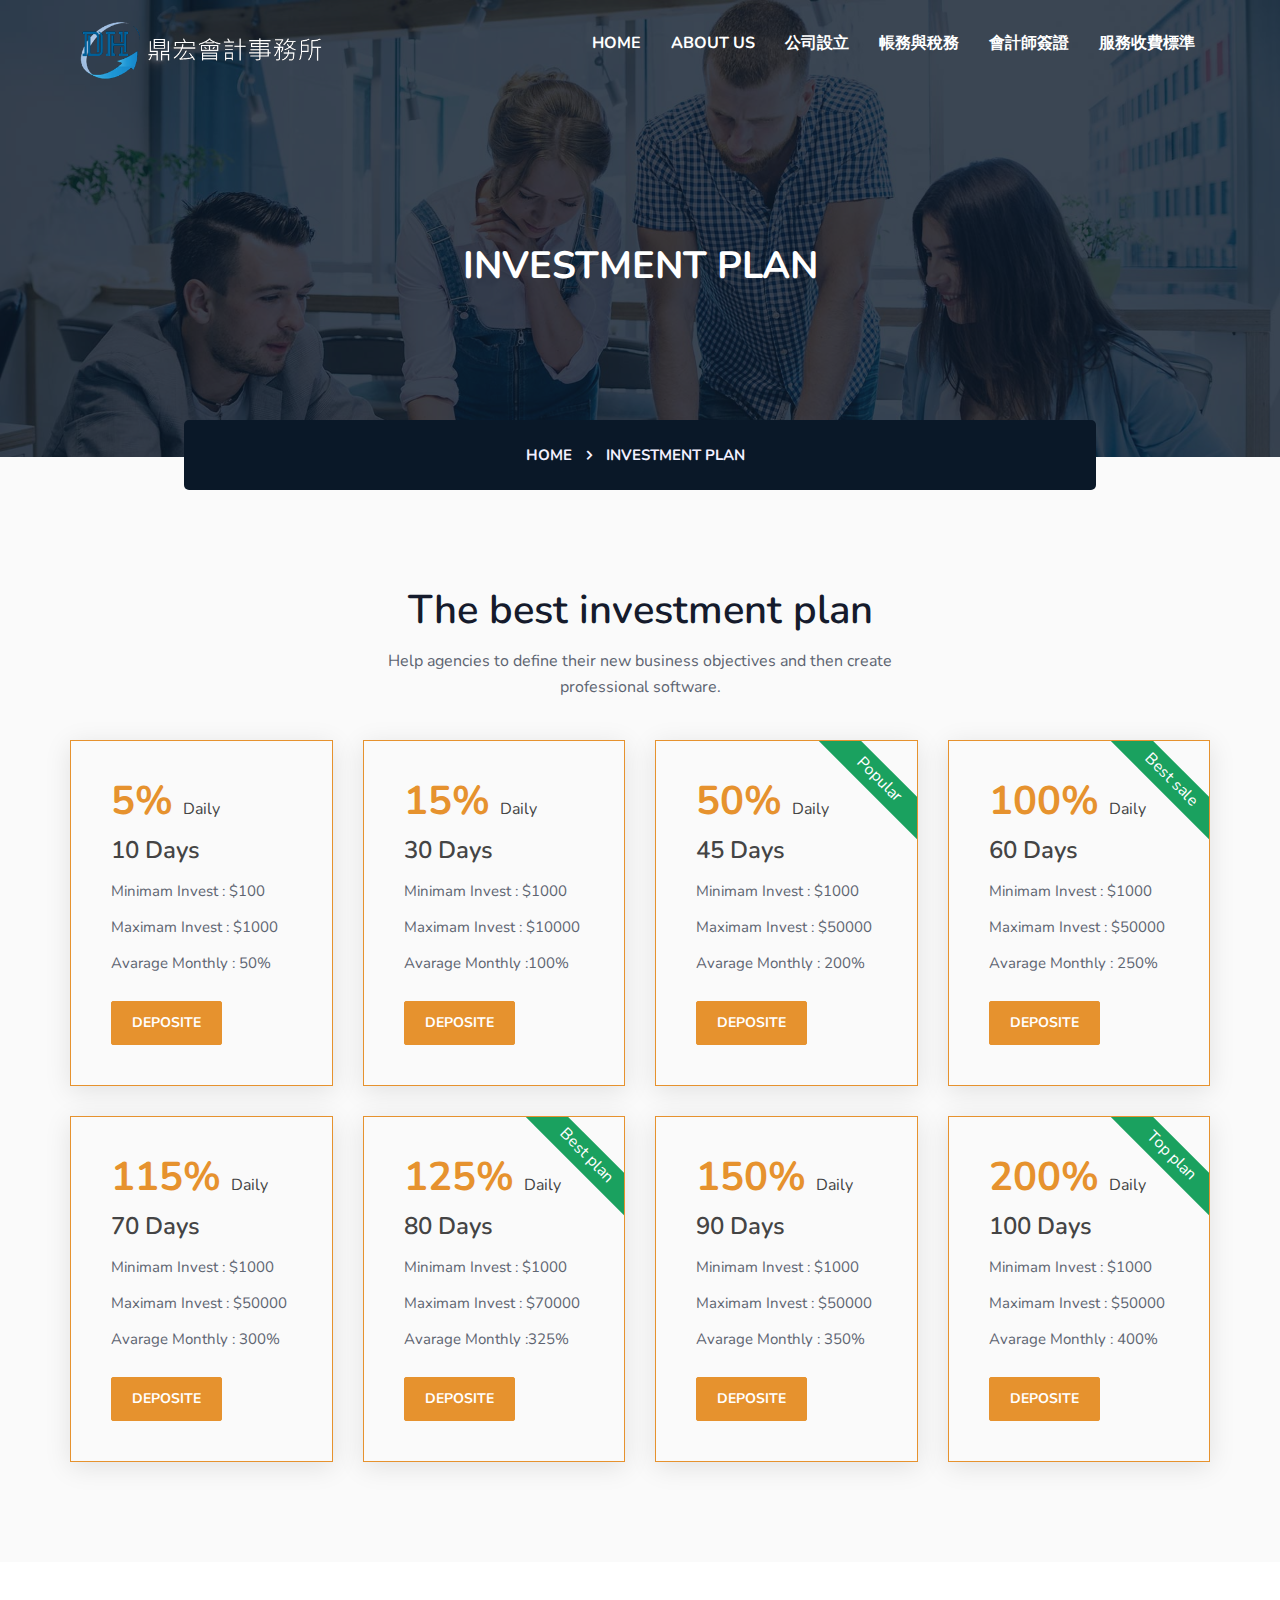
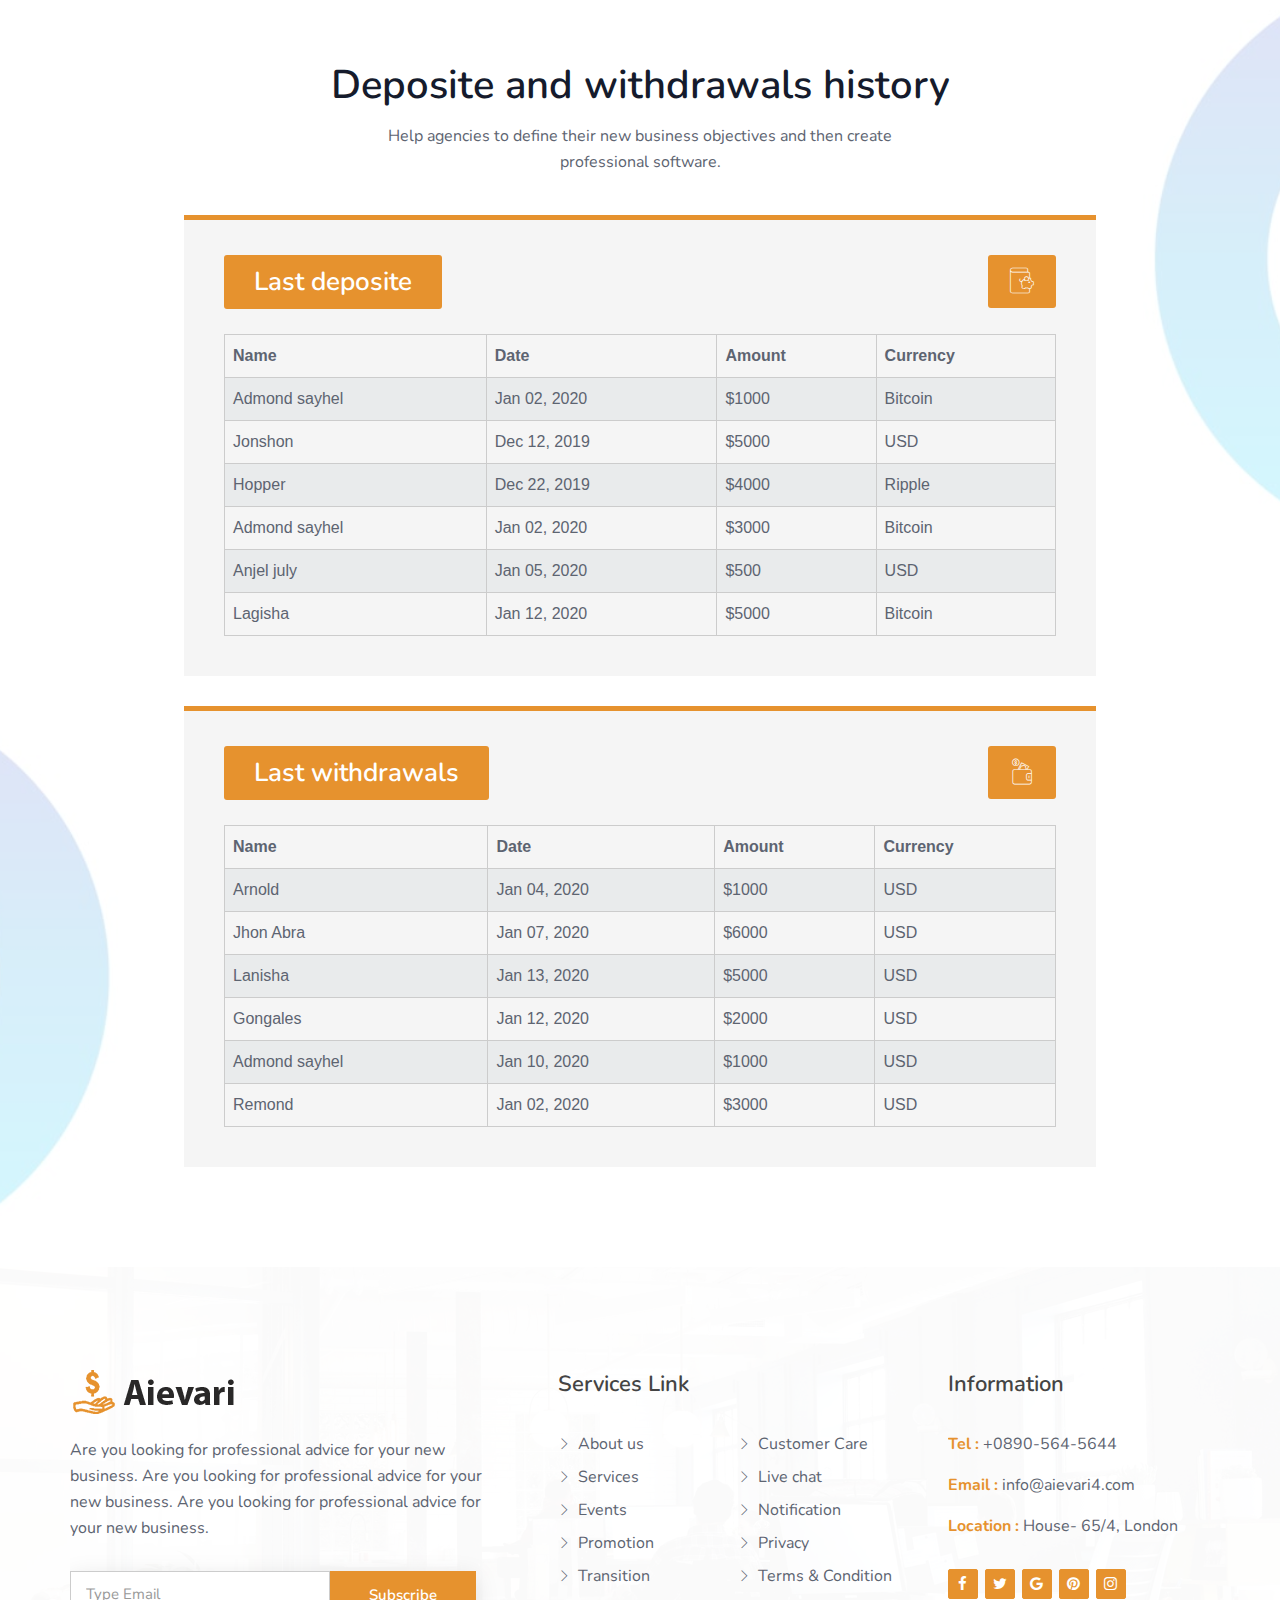
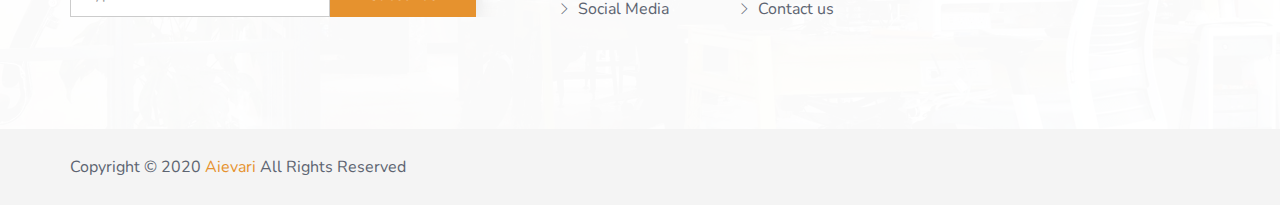
==== establish-company-difference.html @ a049eccb "[新增]公司設立前二頁面，[修改] Header 用js帶出" ====
<!doctype html>
<html class="no-js" lang="en">
	
<!-- Mirrored from rockstheme.com/rocks/aievari-live/investment.html by HTTrack Website Copier/3.x [XR&CO'2014], Tue, 03 Mar 2020 08:28:01 GMT -->
<head>
		<meta charset="utf-8">
		<meta http-equiv="x-ua-compatible" content="ie=edge">
		<title>Investment plan| Aievari</title>
		<meta name="description" content="">
		<meta name="viewport" content="width=device-width, initial-scale=1">

		<!-- favicon -->		
		<link rel="shortcut icon" type="image/x-icon" href="img/logo/favicon.ico">

		<!-- all css here -->

		<!-- bootstrap v3.3.6 css -->
		<link rel="stylesheet" href="css/bootstrap.min.css">
		<!-- owl.carousel css -->
		<link rel="stylesheet" href="css/owl.carousel.css">
		<link rel="stylesheet" href="css/owl.transitions.css">
       <!-- Animate css -->
        <link rel="stylesheet" href="css/animate.css">
        <!-- meanmenu css -->
        <link rel="stylesheet" href="css/meanmenu.min.css">
		<!-- font-awesome css -->
		<link rel="stylesheet" href="css/font-awesome.min.css">
		<link rel="stylesheet" href="css/themify-icons.css">
		<link rel="stylesheet" href="css/flaticon.css">
		<!-- magnific css -->
        <link rel="stylesheet" href="css/magnific.min.css">
		<!-- style css -->
		<link rel="stylesheet" href="style.css">
		<!-- responsive css -->
		<link rel="stylesheet" href="css/responsive.css">

		<!-- modernizr css -->
		<script src="js/vendor/modernizr-2.8.3.min.js"></script>
	</head>
		<body>
        <div id="preloader"></div>
        <header class="header-one"></header>
        <!-- header end -->
        <!-- Start breadcumb Area -->
        <div class="page-area">
            <div class="breadcumb-overlay"></div>
            <div class="container">
                <div class="row">
                    <div class="col-md-12 col-sm-12 col-xs-12">
                        <div class="breadcrumb text-center">
                            <div class="section-headline white-headline">
                                <h3>Investment plan</h3>
                            </div>
                            <ul class="breadcrumb-bg">
                                <li class="home-bread">Home</li>
                                <li>Investment plan</li>
                            </ul>
                        </div>
                    </div>
                </div>
            </div>
        </div>
        <!-- End breadcumb Area -->
        <!-- Start Invest area -->
        <div class="invest-area bg-color page-padding-2">
            <div class="container">
                <div class="row">
					<div class="col-md-12 col-sm-12 col-xs-12">
						<div class="section-headline text-center">
                            <h3>The best investment plan</h3>
                            <p>Help agencies to define their new business objectives and then create professional software.</p>
						</div>
					</div>
				</div>
                <div class="row">
                    <div class="pricing-content">
                        <div class="col-md-3 col-sm-6 col-xs-12">
                            <div class="pri_table_list">
                                <div class="top-price-inner">
                                   <div class="rates">
                                        <span class="prices">5%</span><span class="users">Daily</span>
                                    </div>
                                    <span class="per-day">10 days</span>
                                </div>
                                <ol class="pricing-text">
                                    <li class="check">Minimam Invest : $100</li>
                                    <li class="check">Maximam Invest : $1000</li>
                                    <li class="check">Avarage Monthly : 50% </li>
                                </ol>
                                <div class="price-btn blue">
                                    <a class="blue" href="#">Deposite</a>
                                </div>
                            </div>
                        </div>
                        <div class="col-md-3 col-sm-6 col-xs-12">
                            <div class="pri_table_list">
                                <div class="top-price-inner">
                                   <div class="rates">
                                        <span class="prices">15%</span><span class="users">Daily</span>
                                    </div>
                                    <span class="per-day">30 days</span>
                                </div>
                                <ol class="pricing-text">
                                    <li class="check">Minimam Invest : $1000</li>
                                    <li class="check">Maximam Invest : $10000</li>
                                    <li class="check">Avarage Monthly :100% </li>
                                </ol>
                                <div class="price-btn blue">
                                    <a class="blue" href="#">Deposite</a>
                                </div>
                            </div>
                        </div>
                        <div class="col-md-3 col-sm-6 col-xs-12">
                            <div class="pri_table_list">
                                <div class="top-price-inner">
                                   <span class="base">Popular</span>
                                   <div class="rates">
                                        <span class="prices">50%</span><span class="users">Daily</span>
                                    </div>
                                    <span class="per-day">45 days</span>
                                </div>
                                <ol class="pricing-text">
                                    <li class="check">Minimam Invest : $1000</li>
                                    <li class="check">Maximam Invest : $50000</li>
                                    <li class="check">Avarage Monthly : 200% </li>
                                </ol>
                                <div class="price-btn blue">
                                    <a class="blue" href="#">Deposite</a>
                                </div>
                            </div>
                        </div>
                        <div class="col-md-3 col-sm-6 col-xs-12">
                            <div class="pri_table_list">
                                <span class="base">Best sale</span>
                                <div class="top-price-inner">
                                   <div class="rates">
                                        <span class="prices">100%</span><span class="users">Daily</span>
                                    </div>
                                    <span class="per-day">60 days</span>
                                </div>
                                <ol class="pricing-text">
                                    <li class="check">Minimam Invest : $1000</li>
                                    <li class="check">Maximam Invest : $50000</li>
                                    <li class="check">Avarage Monthly : 250% </li>
                                </ol>
                                <div class="price-btn blue">
                                    <a class="blue" href="#">Deposite</a>
                                </div>
                            </div>
                        </div>
                        <div class="col-md-3 col-sm-6 col-xs-12">
                            <div class="pri_table_list">
                                <div class="top-price-inner">
                                   <div class="rates">
                                        <span class="prices">115%</span><span class="users">Daily</span>
                                    </div>
                                    <span class="per-day">70 days</span>
                                </div>
                                <ol class="pricing-text">
                                    <li class="check">Minimam Invest : $1000</li>
                                    <li class="check">Maximam Invest : $50000</li>
                                    <li class="check">Avarage Monthly : 300% </li>
                                </ol>
                                <div class="price-btn blue">
                                    <a class="blue" href="#">Deposite</a>
                                </div>
                            </div>
                        </div>
                        <div class="col-md-3 col-sm-6 col-xs-12">
                            <div class="pri_table_list">
                               <span class="base">Best plan</span>
                                <div class="top-price-inner">
                                   <div class="rates">
                                        <span class="prices">125%</span><span class="users">Daily</span>
                                    </div>
                                    <span class="per-day">80 days</span>
                                </div>
                                <ol class="pricing-text">
                                    <li class="check">Minimam Invest : $1000</li>
                                    <li class="check">Maximam Invest : $70000</li>
                                    <li class="check">Avarage Monthly :325% </li>
                                </ol>
                                <div class="price-btn blue">
                                    <a class="blue" href="#">Deposite</a>
                                </div>
                            </div>
                        </div>
                        <div class="col-md-3 col-sm-6 col-xs-12">
                            <div class="pri_table_list">
                                <div class="top-price-inner">
                                   <div class="rates">
                                        <span class="prices">150%</span><span class="users">Daily</span>
                                    </div>
                                    <span class="per-day">90 days</span>
                                </div>
                                <ol class="pricing-text">
                                    <li class="check">Minimam Invest : $1000</li>
                                    <li class="check">Maximam Invest : $50000</li>
                                    <li class="check">Avarage Monthly : 350% </li>
                                </ol>
                                <div class="price-btn blue">
                                    <a class="blue" href="#">Deposite</a>
                                </div>
                            </div>
                        </div>
                        <div class="col-md-3 col-sm-6 col-xs-12">
                            <div class="pri_table_list">
                                <span class="base">Top plan</span>
                                <div class="top-price-inner">
                                   <div class="rates">
                                        <span class="prices">200%</span><span class="users">Daily</span>
                                    </div>
                                    <span class="per-day">100 days</span>
                                </div>
                                <ol class="pricing-text">
                                    <li class="check">Minimam Invest : $1000</li>
                                    <li class="check">Maximam Invest : $50000</li>
                                    <li class="check">Avarage Monthly : 400% </li>
                                </ol>
                                <div class="price-btn blue">
                                    <a class="blue" href="#">Deposite</a>
                                </div>
                            </div>
                        </div>
                    </div>
                </div>
            </div>
        </div>
        <!-- End Invest area -->
        <!--Start payment-history area -->
        <div class="payment-history-area bg-color fix area-padding-2">
            <div class="container">
               <div class="row">
					<div class="col-md-12 col-sm-12 col-xs-12">
						<div class="section-headline text-center">
                            <h3>Deposite and withdrawals history</h3>
                            <p>Help agencies to define their new business objectives and then create professional software.</p>
						</div>
					</div>
				</div>
                <div class="row">
                    <div class="col-md-12">
                        <div class="deposite-content">
                            <div class="diposite-box">
                                <h4>Last deposite</h4>
                                <span><i class="flaticon-005-savings"></i></span>
                                <div class="deposite-table">
                                    <table>
                                        <tr>
                                            <th>Name</th>
                                            <th>Date</th>
                                            <th>Amount</th>
                                            <th>Currency</th>
                                        </tr>
                                        <tr>
                                            <td>Admond sayhel</td>
                                            <td>Jan 02, 2020</td>
                                            <td>$1000</td>
                                            <td>Bitcoin</td>
                                        </tr>
                                        <tr>
                                            <td>Jonshon</td>
                                            <td>Dec 12, 2019</td>
                                            <td>$5000</td>
                                            <td>USD</td>
                                        </tr>
                                        <tr>
                                            <td>Hopper</td>
                                            <td>Dec 22, 2019</td>
                                            <td>$4000</td>
                                            <td>Ripple</td>
                                        </tr>
                                        <tr>
                                            <td>Admond sayhel</td>
                                            <td>Jan 02, 2020</td>
                                            <td>$3000</td>
                                            <td>Bitcoin</td>
                                        </tr>
                                        <tr>
                                            <td>Anjel july</td>
                                            <td>Jan 05, 2020</td>
                                            <td>$500</td>
                                            <td>USD</td>
                                        </tr>
                                        <tr>
                                            <td>Lagisha</td>
                                            <td>Jan 12, 2020</td>
                                            <td>$5000</td>
                                            <td>Bitcoin</td>
                                        </tr>
                                    </table>
                                </div>
                            </div>
                            <div class="diposite-box">
                                <h4>Last withdrawals</h4>
                                <span><i class="flaticon-042-wallet"></i></span>
                                <div class="deposite-table">
                                    <table>
                                        <tr>
                                            <th>Name</th>
                                            <th>Date</th>
                                            <th>Amount</th>
                                            <th>Currency</th>
                                        </tr>
                                        <tr>
                                            <td>Arnold</td>
                                            <td>Jan 04, 2020</td>
                                            <td>$1000</td>
                                            <td>USD</td>
                                        </tr>
                                        <tr>
                                            <td>Jhon Abra</td>
                                            <td>Jan 07, 2020</td>
                                            <td>$6000</td>
                                            <td>USD</td>
                                        </tr>
                                        <tr>
                                            <td>Lanisha</td>
                                            <td>Jan 13, 2020</td>
                                            <td>$5000</td>
                                            <td>USD</td>
                                        </tr>
                                        <tr>
                                            <td>Gongales</td>
                                            <td>Jan 12, 2020</td>
                                            <td>$2000</td>
                                            <td>USD</td>
                                        </tr>
                                        <tr>
                                            <td>Admond sayhel</td>
                                            <td>Jan 10, 2020</td>
                                            <td>$1000</td>
                                            <td>USD</td>
                                        </tr>
                                        <tr>
                                            <td>Remond</td>
                                            <td>Jan 02, 2020</td>
                                            <td>$3000</td>
                                            <td>USD</td>
                                        </tr>
                                    </table>
                                </div>
                            </div>
                        </div>
                    </div>
                </div>
            </div>
        </div>
        <!-- End payment-history area -->
        <!-- Start Footer Area -->
        <footer class="footer1">
            <div class="footer-area">
                <div class="container">
                    <div class="row">
                        <div class="col-md-5 col-sm-5 col-xs-12">
                            <div class="footer-content logo-footer">
                                <div class="footer-head">
                                    <div class="footer-logo">
                                    	<a class="footer-black-logo" href="#"><img src="img/logo/logo.png" alt=""></a>
                                    </div>
                                    <p>
                                        Are you looking for professional advice for your new business. Are you looking for professional advice for your new business. Are you looking for professional advice for your new business.
                                    </p>
                                    <div class="subs-feilds">
                                        <div class="suscribe-input">
                                            <input type="email" class="email form-control width-80" id="sus_email" placeholder="Type Email">
                                            <button type="submit" id="sus_submit" class="add-btn">Subscribe</button>
                                        </div>
                                    </div>
                                </div>
                            </div>
                        </div>
                        <!-- end single footer -->
                        <div class="col-md-4 col-sm-3 col-xs-12">
                            <div class="footer-content">
                                <div class="footer-head">
                                    <h4>Services Link</h4>
                                    <ul class="footer-list">
                                        <li><a href="#">About us</a></li>
                                        <li><a href="#">Services </a></li>
                                        <li><a href="#">Events</a></li>
                                        <li><a href="#">Promotion</a></li>
                                        <li><a href="#">Transition</a></li>
                                        <li><a href="#">Social Media</a></li>
                                    </ul>
                                    <ul class="footer-list hidden-sm">
										<li><a href="#">Customer Care</a></li>
                                        <li><a href="#">Live chat</a></li>
                                        <li><a href="#">Notification</a></li>
                                        <li><a href="#">Privacy</a></li>
                                        <li><a href="#">Terms & Condition</a></li>
                                        <li><a href="#">Contact us </a></li>
									</ul>
                                </div>
                            </div>
                        </div>
                        <!-- end single footer -->
                        <div class="col-md-3 col-sm-4 col-xs-12">
                            <div class="footer-content last-content">
                                <div class="footer-head">
                                    <h4>Information</h4> 
                                    <div class="footer-contacts">
										<p><span>Tel :</span> +0890-564-5644</p>
										<p><span>Email :</span> info@aievari4.com</p>
										<p><span>Location :</span> House- 65/4, London</p>
									</div> 
                                    <div class="footer-icons">
                                        <ul>
                                            <li>
                                                <a href="#">
                                                    <i class="fa fa-facebook"></i>
                                                </a>
                                            </li>
                                            <li>
                                                <a href="#">
                                                    <i class="fa fa-twitter"></i>
                                                </a>
                                            </li>
                                            <li>
                                                <a href="#">
                                                    <i class="fa fa-google"></i>
                                                </a>
                                            </li>
                                            <li>
                                                <a href="#">
                                                    <i class="fa fa-pinterest"></i>
                                                </a>
                                            </li>
                                            <li>
                                                <a href="#">
                                                    <i class="fa fa-instagram"></i>
                                                </a>
                                            </li>
                                        </ul>
                                    </div>
                                </div>
                            </div>
                        </div>
                    </div>
                </div>
            </div>
            <div class="footer-area-bottom">
                <div class="container">
                    <div class="row">
                        <div class="col-md-6 col-sm-6 col-xs-12">
                            <div class="copyright">
                                <p>
                                    Copyright © 2020
                                    <a href="#">Aievari</a> All Rights Reserved
                                </p>
                            </div>
                        </div>
                    </div>
                </div>
            </div>
        </footer>
        <!-- End Footer area -->
		
		<!-- all js here -->

		<!-- jquery latest version -->
		<script src="js/vendor/jquery-1.12.4.min.js"></script>
		<!-- bootstrap js -->
		<script src="js/bootstrap.min.js"></script>
		<!-- owl.carousel js -->
		<script src="js/owl.carousel.min.js"></script>
		  <!-- stellar js -->
        <script src="js/jquery.stellar.min.js"></script>
		<!-- magnific js -->
        <script src="js/magnific.min.js"></script>
        <!-- wow js -->
        <script src="js/wow.min.js"></script>
        <!-- meanmenu js -->
        <script src="js/jquery.meanmenu.js"></script>
		<!-- Form validator js -->
		<script src="js/form-validator.min.js"></script>
		<!-- plugins js -->
		<script src="js/plugins.js"></script>
		<!-- main js -->
		<script src="js/main.js"></script>

        <!-- my jS-->
        <script src="js/addHeader.js"></script>
	</body>
    
</html>
---- css/themify-icons.css ----
@font-face {
	font-family: 'themify';
	src:url('../fonts/themify.eot');
	src:url('../fonts/themifyd41d.eot?#iefix') format('embedded-opentype'),
		url('../fonts/themify.woff') format('woff'),
		url('../fonts/themify.ttf') format('truetype'),
		url('../fonts/themify.svg') format('svg');
	font-weight: normal;
	font-style: normal;
}

[class^="ti-"], [class*=" ti-"] {
	font-family: 'themify';
	speak: none;
	font-style: normal;
	font-weight: normal;
	font-variant: normal;
	text-transform: none;
	line-height: 1;

	/* Better Font Rendering =========== */
	-webkit-font-smoothing: antialiased;
	-moz-osx-font-smoothing: grayscale;
}

.ti-wand:before {
	content: "\e600";
}
.ti-volume:before {
	content: "\e601";
}
.ti-user:before {
	content: "\e602";
}
.ti-unlock:before {
	content: "\e603";
}
.ti-unlink:before {
	content: "\e604";
}
.ti-trash:before {
	content: "\e605";
}
.ti-thought:before {
	content: "\e606";
}
.ti-target:before {
	content: "\e607";
}
.ti-tag:before {
	content: "\e608";
}
.ti-tablet:before {
	content: "\e609";
}
.ti-star:before {
	content: "\e60a";
}
.ti-spray:before {
	content: "\e60b";
}
.ti-signal:before {
	content: "\e60c";
}
.ti-shopping-cart:before {
	content: "\e60d";
}
.ti-shopping-cart-full:before {
	content: "\e60e";
}
.ti-settings:before {
	content: "\e60f";
}
.ti-search:before {
	content: "\e610";
}
.ti-zoom-in:before {
	content: "\e611";
}
.ti-zoom-out:before {
	content: "\e612";
}
.ti-cut:before {
	content: "\e613";
}
.ti-ruler:before {
	content: "\e614";
}
.ti-ruler-pencil:before {
	content: "\e615";
}
.ti-ruler-alt:before {
	content: "\e616";
}
.ti-bookmark:before {
	content: "\e617";
}
.ti-bookmark-alt:before {
	content: "\e618";
}
.ti-reload:before {
	content: "\e619";
}
.ti-plus:before {
	content: "\e61a";
}
.ti-pin:before {
	content: "\e61b";
}
.ti-pencil:before {
	content: "\e61c";
}
.ti-pencil-alt:before {
	content: "\e61d";
}
.ti-paint-roller:before {
	content: "\e61e";
}
.ti-paint-bucket:before {
	content: "\e61f";
}
.ti-na:before {
	content: "\e620";
}
.ti-mobile:before {
	content: "\e621";
}
.ti-minus:before {
	content: "\e622";
}
.ti-medall:before {
	content: "\e623";
}
.ti-medall-alt:before {
	content: "\e624";
}
.ti-marker:before {
	content: "\e625";
}
.ti-marker-alt:before {
	content: "\e626";
}
.ti-arrow-up:before {
	content: "\e627";
}
.ti-arrow-right:before {
	content: "\e628";
}
.ti-arrow-left:before {
	content: "\e629";
}
.ti-arrow-down:before {
	content: "\e62a";
}
.ti-lock:before {
	content: "\e62b";
}
.ti-location-arrow:before {
	content: "\e62c";
}
.ti-link:before {
	content: "\e62d";
}
.ti-layout:before {
	content: "\e62e";
}
.ti-layers:before {
	content: "\e62f";
}
.ti-layers-alt:before {
	content: "\e630";
}
.ti-key:before {
	content: "\e631";
}
.ti-import:before {
	content: "\e632";
}
.ti-image:before {
	content: "\e633";
}
.ti-heart:before {
	content: "\e634";
}
.ti-heart-broken:before {
	content: "\e635";
}
.ti-hand-stop:before {
	content: "\e636";
}
.ti-hand-open:before {
	content: "\e637";
}
.ti-hand-drag:before {
	content: "\e638";
}
.ti-folder:before {
	content: "\e639";
}
.ti-flag:before {
	content: "\e63a";
}
.ti-flag-alt:before {
	content: "\e63b";
}
.ti-flag-alt-2:before {
	content: "\e63c";
}
.ti-eye:before {
	content: "\e63d";
}
.ti-export:before {
	content: "\e63e";
}
.ti-exchange-vertical:before {
	content: "\e63f";
}
.ti-desktop:before {
	content: "\e640";
}
.ti-cup:before {
	content: "\e641";
}
.ti-crown:before {
	content: "\e642";
}
.ti-comments:before {
	content: "\e643";
}
.ti-comment:before {
	content: "\e644";
}
.ti-comment-alt:before {
	content: "\e645";
}
.ti-close:before {
	content: "\e646";
}
.ti-clip:before {
	content: "\e647";
}
.ti-angle-up:before {
	content: "\e648";
}
.ti-angle-right:before {
	content: "\e649";
}
.ti-angle-left:before {
	content: "\e64a";
}
.ti-angle-down:before {
	content: "\e64b";
}
.ti-check:before {
	content: "\e64c";
}
.ti-check-box:before {
	content: "\e64d";
}
.ti-camera:before {
	content: "\e64e";
}
.ti-announcement:before {
	content: "\e64f";
}
.ti-brush:before {
	content: "\e650";
}
.ti-briefcase:before {
	content: "\e651";
}
.ti-bolt:before {
	content: "\e652";
}
.ti-bolt-alt:before {
	content: "\e653";
}
.ti-blackboard:before {
	content: "\e654";
}
.ti-bag:before {
	content: "\e655";
}
.ti-move:before {
	content: "\e656";
}
.ti-arrows-vertical:before {
	content: "\e657";
}
.ti-arrows-horizontal:before {
	content: "\e658";
}
.ti-fullscreen:before {
	content: "\e659";
}
.ti-arrow-top-right:before {
	content: "\e65a";
}
.ti-arrow-top-left:before {
	content: "\e65b";
}
.ti-arrow-circle-up:before {
	content: "\e65c";
}
.ti-arrow-circle-right:before {
	content: "\e65d";
}
.ti-arrow-circle-left:before {
	content: "\e65e";
}
.ti-arrow-circle-down:before {
	content: "\e65f";
}
.ti-angle-double-up:before {
	content: "\e660";
}
.ti-angle-double-right:before {
	content: "\e661";
}
.ti-angle-double-left:before {
	content: "\e662";
}
.ti-angle-double-down:before {
	content: "\e663";
}
.ti-zip:before {
	content: "\e664";
}
.ti-world:before {
	content: "\e665";
}
.ti-wheelchair:before {
	content: "\e666";
}
.ti-view-list:before {
	content: "\e667";
}
.ti-view-list-alt:before {
	content: "\e668";
}
.ti-view-grid:before {
	content: "\e669";
}
.ti-uppercase:before {
	content: "\e66a";
}
.ti-upload:before {
	content: "\e66b";
}
.ti-underline:before {
	content: "\e66c";
}
.ti-truck:before {
	content: "\e66d";
}
.ti-timer:before {
	content: "\e66e";
}
.ti-ticket:before {
	content: "\e66f";
}
.ti-thumb-up:before {
	content: "\e670";
}
.ti-thumb-down:before {
	content: "\e671";
}
.ti-text:before {
	content: "\e672";
}
.ti-stats-up:before {
	content: "\e673";
}
.ti-stats-down:before {
	content: "\e674";
}
.ti-split-v:before {
	content: "\e675";
}
.ti-split-h:before {
	content: "\e676";
}
.ti-smallcap:before {
	content: "\e677";
}
.ti-shine:before {
	content: "\e678";
}
.ti-shift-right:before {
	content: "\e679";
}
.ti-shift-left:before {
	content: "\e67a";
}
.ti-shield:before {
	content: "\e67b";
}
.ti-notepad:before {
	content: "\e67c";
}
.ti-server:before {
	content: "\e67d";
}
.ti-quote-right:before {
	content: "\e67e";
}
.ti-quote-left:before {
	content: "\e67f";
}
.ti-pulse:before {
	content: "\e680";
}
.ti-printer:before {
	content: "\e681";
}
.ti-power-off:before {
	content: "\e682";
}
.ti-plug:before {
	content: "\e683";
}
.ti-pie-chart:before {
	content: "\e684";
}
.ti-paragraph:before {
	content: "\e685";
}
.ti-panel:before {
	content: "\e686";
}
.ti-package:before {
	content: "\e687";
}
.ti-music:before {
	content: "\e688";
}
.ti-music-alt:before {
	content: "\e689";
}
.ti-mouse:before {
	content: "\e68a";
}
.ti-mouse-alt:before {
	content: "\e68b";
}
.ti-money:before {
	content: "\e68c";
}
.ti-microphone:before {
	content: "\e68d";
}
.ti-menu:before {
	content: "\e68e";
}
.ti-menu-alt:before {
	content: "\e68f";
}
.ti-map:before {
	content: "\e690";
}
.ti-map-alt:before {
	content: "\e691";
}
.ti-loop:before {
	content: "\e692";
}
.ti-location-pin:before {
	content: "\e693";
}
.ti-list:before {
	content: "\e694";
}
.ti-light-bulb:before {
	content: "\e695";
}
.ti-Italic:before {
	content: "\e696";
}
.ti-info:before {
	content: "\e697";
}
.ti-infinite:before {
	content: "\e698";
}
.ti-id-badge:before {
	content: "\e699";
}
.ti-hummer:before {
	content: "\e69a";
}
.ti-home:before {
	content: "\e69b";
}
.ti-help:before {
	content: "\e69c";
}
.ti-headphone:before {
	content: "\e69d";
}
.ti-harddrives:before {
	content: "\e69e";
}
.ti-harddrive:before {
	content: "\e69f";
}
.ti-gift:before {
	content: "\e6a0";
}
.ti-game:before {
	content: "\e6a1";
}
.ti-filter:before {
	content: "\e6a2";
}
.ti-files:before {
	content: "\e6a3";
}
.ti-file:before {
	content: "\e6a4";
}
.ti-eraser:before {
	content: "\e6a5";
}
.ti-envelope:before {
	content: "\e6a6";
}
.ti-download:before {
	content: "\e6a7";
}
.ti-direction:before {
	content: "\e6a8";
}
.ti-direction-alt:before {
	content: "\e6a9";
}
.ti-dashboard:before {
	content: "\e6aa";
}
.ti-control-stop:before {
	content: "\e6ab";
}
.ti-control-shuffle:before {
	content: "\e6ac";
}
.ti-control-play:before {
	content: "\e6ad";
}
.ti-control-pause:before {
	content: "\e6ae";
}
.ti-control-forward:before {
	content: "\e6af";
}
.ti-control-backward:before {
	content: "\e6b0";
}
.ti-cloud:before {
	content: "\e6b1";
}
.ti-cloud-up:before {
	content: "\e6b2";
}
.ti-cloud-down:before {
	content: "\e6b3";
}
.ti-clipboard:before {
	content: "\e6b4";
}
.ti-car:before {
	content: "\e6b5";
}
.ti-calendar:before {
	content: "\e6b6";
}
.ti-book:before {
	content: "\e6b7";
}
.ti-bell:before {
	content: "\e6b8";
}
.ti-basketball:before {
	content: "\e6b9";
}
.ti-bar-chart:before {
	content: "\e6ba";
}
.ti-bar-chart-alt:before {
	content: "\e6bb";
}
.ti-back-right:before {
	content: "\e6bc";
}
.ti-back-left:before {
	content: "\e6bd";
}
.ti-arrows-corner:before {
	content: "\e6be";
}
.ti-archive:before {
	content: "\e6bf";
}
.ti-anchor:before {
	content: "\e6c0";
}
.ti-align-right:before {
	content: "\e6c1";
}
.ti-align-left:before {
	content: "\e6c2";
}
.ti-align-justify:before {
	content: "\e6c3";
}
.ti-align-center:before {
	content: "\e6c4";
}
.ti-alert:before {
	content: "\e6c5";
}
.ti-alarm-clock:before {
	content: "\e6c6";
}
.ti-agenda:before {
	content: "\e6c7";
}
.ti-write:before {
	content: "\e6c8";
}
.ti-window:before {
	content: "\e6c9";
}
.ti-widgetized:before {
	content: "\e6ca";
}
.ti-widget:before {
	content: "\e6cb";
}
.ti-widget-alt:before {
	content: "\e6cc";
}
.ti-wallet:before {
	content: "\e6cd";
}
.ti-video-clapper:before {
	content: "\e6ce";
}
.ti-video-camera:before {
	content: "\e6cf";
}
.ti-vector:before {
	content: "\e6d0";
}
.ti-themify-logo:before {
	content: "\e6d1";
}
.ti-themify-favicon:before {
	content: "\e6d2";
}
.ti-themify-favicon-alt:before {
	content: "\e6d3";
}
.ti-support:before {
	content: "\e6d4";
}
.ti-stamp:before {
	content: "\e6d5";
}
.ti-split-v-alt:before {
	content: "\e6d6";
}
.ti-slice:before {
	content: "\e6d7";
}
.ti-shortcode:before {
	content: "\e6d8";
}
.ti-shift-right-alt:before {
	content: "\e6d9";
}
.ti-shift-left-alt:before {
	content: "\e6da";
}
.ti-ruler-alt-2:before {
	content: "\e6db";
}
.ti-receipt:before {
	content: "\e6dc";
}
.ti-pin2:before {
	content: "\e6dd";
}
.ti-pin-alt:before {
	content: "\e6de";
}
.ti-pencil-alt2:before {
	content: "\e6df";
}
.ti-palette:before {
	content: "\e6e0";
}
.ti-more:before {
	content: "\e6e1";
}
.ti-more-alt:before {
	content: "\e6e2";
}
.ti-microphone-alt:before {
	content: "\e6e3";
}
.ti-magnet:before {
	content: "\e6e4";
}
.ti-line-double:before {
	content: "\e6e5";
}
.ti-line-dotted:before {
	content: "\e6e6";
}
.ti-line-dashed:before {
	content: "\e6e7";
}
.ti-layout-width-full:before {
	content: "\e6e8";
}
.ti-layout-width-default:before {
	content: "\e6e9";
}
.ti-layout-width-default-alt:before {
	content: "\e6ea";
}
.ti-layout-tab:before {
	content: "\e6eb";
}
.ti-layout-tab-window:before {
	content: "\e6ec";
}
.ti-layout-tab-v:before {
	content: "\e6ed";
}
.ti-layout-tab-min:before {
	content: "\e6ee";
}
.ti-layout-slider:before {
	content: "\e6ef";
}
.ti-layout-slider-alt:before {
	content: "\e6f0";
}
.ti-layout-sidebar-right:before {
	content: "\e6f1";
}
.ti-layout-sidebar-none:before {
	content: "\e6f2";
}
.ti-layout-sidebar-left:before {
	content: "\e6f3";
}
.ti-layout-placeholder:before {
	content: "\e6f4";
}
.ti-layout-menu:before {
	content: "\e6f5";
}
.ti-layout-menu-v:before {
	content: "\e6f6";
}
.ti-layout-menu-separated:before {
	content: "\e6f7";
}
.ti-layout-menu-full:before {
	content: "\e6f8";
}
.ti-layout-media-right-alt:before {
	content: "\e6f9";
}
.ti-layout-media-right:before {
	content: "\e6fa";
}
.ti-layout-media-overlay:before {
	content: "\e6fb";
}
.ti-layout-media-overlay-alt:before {
	content: "\e6fc";
}
.ti-layout-media-overlay-alt-2:before {
	content: "\e6fd";
}
.ti-layout-media-left-alt:before {
	content: "\e6fe";
}
.ti-layout-media-left:before {
	content: "\e6ff";
}
.ti-layout-media-center-alt:before {
	content: "\e700";
}
.ti-layout-media-center:before {
	content: "\e701";
}
.ti-layout-list-thumb:before {
	content: "\e702";
}
.ti-layout-list-thumb-alt:before {
	content: "\e703";
}
.ti-layout-list-post:before {
	content: "\e704";
}
.ti-layout-list-large-image:before {
	content: "\e705";
}
.ti-layout-line-solid:before {
	content: "\e706";
}
.ti-layout-grid4:before {
	content: "\e707";
}
.ti-layout-grid3:before {
	content: "\e708";
}
.ti-layout-grid2:before {
	content: "\e709";
}
.ti-layout-grid2-thumb:before {
	content: "\e70a";
}
.ti-layout-cta-right:before {
	content: "\e70b";
}
.ti-layout-cta-left:before {
	content: "\e70c";
}
.ti-layout-cta-center:before {
	content: "\e70d";
}
.ti-layout-cta-btn-right:before {
	content: "\e70e";
}
.ti-layout-cta-btn-left:before {
	content: "\e70f";
}
.ti-layout-column4:before {
	content: "\e710";
}
.ti-layout-column3:before {
	content: "\e711";
}
.ti-layout-column2:before {
	content: "\e712";
}
.ti-layout-accordion-separated:before {
	content: "\e713";
}
.ti-layout-accordion-merged:before {
	content: "\e714";
}
.ti-layout-accordion-list:before {
	content: "\e715";
}
.ti-ink-pen:before {
	content: "\e716";
}
.ti-info-alt:before {
	content: "\e717";
}
.ti-help-alt:before {
	content: "\e718";
}
.ti-headphone-alt:before {
	content: "\e719";
}
.ti-hand-point-up:before {
	content: "\e71a";
}
.ti-hand-point-right:before {
	content: "\e71b";
}
.ti-hand-point-left:before {
	content: "\e71c";
}
.ti-hand-point-down:before {
	content: "\e71d";
}
.ti-gallery:before {
	content: "\e71e";
}
.ti-face-smile:before {
	content: "\e71f";
}
.ti-face-sad:before {
	content: "\e720";
}
.ti-credit-card:before {
	content: "\e721";
}
.ti-control-skip-forward:before {
	content: "\e722";
}
.ti-control-skip-backward:before {
	content: "\e723";
}
.ti-control-record:before {
	content: "\e724";
}
.ti-control-eject:before {
	content: "\e725";
}
.ti-comments-smiley:before {
	content: "\e726";
}
.ti-brush-alt:before {
	content: "\e727";
}
.ti-youtube:before {
	content: "\e728";
}
.ti-vimeo:before {
	content: "\e729";
}
.ti-twitter:before {
	content: "\e72a";
}
.ti-time:before {
	content: "\e72b";
}
.ti-tumblr:before {
	content: "\e72c";
}
.ti-skype:before {
	content: "\e72d";
}
.ti-share:before {
	content: "\e72e";
}
.ti-share-alt:before {
	content: "\e72f";
}
.ti-rocket:before {
	content: "\e730";
}
.ti-pinterest:before {
	content: "\e731";
}
.ti-new-window:before {
	content: "\e732";
}
.ti-microsoft:before {
	content: "\e733";
}
.ti-list-ol:before {
	content: "\e734";
}
.ti-linkedin:before {
	content: "\e735";
}
.ti-layout-sidebar-2:before {
	content: "\e736";
}
.ti-layout-grid4-alt:before {
	content: "\e737";
}
.ti-layout-grid3-alt:before {
	content: "\e738";
}
.ti-layout-grid2-alt:before {
	content: "\e739";
}
.ti-layout-column4-alt:before {
	content: "\e73a";
}
.ti-layout-column3-alt:before {
	content: "\e73b";
}
.ti-layout-column2-alt:before {
	content: "\e73c";
}
.ti-instagram:before {
	content: "\e73d";
}
.ti-google:before {
	content: "\e73e";
}
.ti-github:before {
	content: "\e73f";
}
.ti-flickr:before {
	content: "\e740";
}
.ti-facebook:before {
	content: "\e741";
}
.ti-dropbox:before {
	content: "\e742";
}
.ti-dribbble:before {
	content: "\e743";
}
.ti-apple:before {
	content: "\e744";
}
.ti-android:before {
	content: "\e745";
}
.ti-save:before {
	content: "\e746";
}
.ti-save-alt:before {
	content: "\e747";
}
.ti-yahoo:before {
	content: "\e748";
}
.ti-wordpress:before {
	content: "\e749";
}
.ti-vimeo-alt:before {
	content: "\e74a";
}
.ti-twitter-alt:before {
	content: "\e74b";
}
.ti-tumblr-alt:before {
	content: "\e74c";
}
.ti-trello:before {
	content: "\e74d";
}
.ti-stack-overflow:before {
	content: "\e74e";
}
.ti-soundcloud:before {
	content: "\e74f";
}
.ti-sharethis:before {
	content: "\e750";
}
.ti-sharethis-alt:before {
	content: "\e751";
}
.ti-reddit:before {
	content: "\e752";
}
.ti-pinterest-alt:before {
	content: "\e753";
}
.ti-microsoft-alt:before {
	content: "\e754";
}
.ti-linux:before {
	content: "\e755";
}
.ti-jsfiddle:before {
	content: "\e756";
}
.ti-joomla:before {
	content: "\e757";
}
.ti-html5:before {
	content: "\e758";
}
.ti-flickr-alt:before {
	content: "\e759";
}
.ti-email:before {
	content: "\e75a";
}
.ti-drupal:before {
	content: "\e75b";
}
.ti-dropbox-alt:before {
	content: "\e75c";
}
.ti-css3:before {
	content: "\e75d";
}
.ti-rss:before {
	content: "\e75e";
}
.ti-rss-alt:before {
	content: "\e75f";
}
---- css/flaticon.css ----
/*
  	Flaticon icon font: Flaticon
  	Creation date: 22/06/2016 15:41
  	*/

@font-face {
  font-family: "Flaticon";
  src: url("../fonts/Flaticon.eot");
  src: url("../fonts/Flaticond41d.eot?#iefix") format("embedded-opentype"),
       url("../fonts/Flaticon.woff") format("woff"),
       url("../fonts/Flaticon.ttf") format("truetype"),
       url("../fonts/Flaticon.svg#Flaticon") format("svg");
  font-weight: normal;
  font-style: normal;
}

@media screen and (-webkit-min-device-pixel-ratio:0) {
  @font-face {
    font-family: "Flaticon";
    src: url("../fonts/Flaticon.svg#Flaticon") format("svg");
  }
}

[class^="flaticon-"]:before, [class*=" flaticon-"]:before,
[class^="flaticon-"]:after, [class*=" flaticon-"]:after {   
  font-family: Flaticon;
font-style: normal;
}

.flaticon-001-analysis:before { content: "\f100"; }
.flaticon-002-announce:before { content: "\f101"; }
.flaticon-003-approve:before { content: "\f102"; }
.flaticon-004-bar-chart:before { content: "\f103"; }
.flaticon-005-savings:before { content: "\f104"; }
.flaticon-006-buying:before { content: "\f105"; }
.flaticon-007-calendar:before { content: "\f106"; }
.flaticon-008-watering-can:before { content: "\f107"; }
.flaticon-009-certificate:before { content: "\f108"; }
.flaticon-010-cloud:before { content: "\f109"; }
.flaticon-011-coin:before { content: "\f10a"; }
.flaticon-012-donation:before { content: "\f10b"; }
.flaticon-013-dollar:before { content: "\f10c"; }
.flaticon-014-target:before { content: "\f10d"; }
.flaticon-015-glasses:before { content: "\f10e"; }
.flaticon-016-graph:before { content: "\f10f"; }
.flaticon-017-growth:before { content: "\f110"; }
.flaticon-018-hourglass:before { content: "\f111"; }
.flaticon-019-investment:before { content: "\f112"; }
.flaticon-020-invoice:before { content: "\f113"; }
.flaticon-021-key:before { content: "\f114"; }
.flaticon-022-laptop:before { content: "\f115"; }
.flaticon-023-management:before { content: "\f116"; }
.flaticon-024-megaphone:before { content: "\f117"; }
.flaticon-025-mine:before { content: "\f118"; }
.flaticon-026-smartphone:before { content: "\f119"; }
.flaticon-027-money-bag:before { content: "\f11a"; }
.flaticon-028-piggy-bank:before { content: "\f11b"; }
.flaticon-029-search:before { content: "\f11c"; }
.flaticon-030-parachute:before { content: "\f11d"; }
.flaticon-031-release:before { content: "\f11e"; }
.flaticon-032-report:before { content: "\f11f"; }
.flaticon-033-revenue:before { content: "\f120"; }
.flaticon-034-reward:before { content: "\f121"; }
.flaticon-035-savings:before { content: "\f122"; }
.flaticon-036-security:before { content: "\f123"; }
.flaticon-037-suitcase:before { content: "\f124"; }
.flaticon-038-smartphone:before { content: "\f125"; }
.flaticon-039-time-is-money:before { content: "\f126"; }
.flaticon-040-time-is-money:before { content: "\f127"; }
.flaticon-041-umbrella:before { content: "\f128"; }
.flaticon-042-wallet:before { content: "\f129"; }
.flaticon-043-world:before { content: "\f12a"; }
.flaticon-044-time-is-money:before { content: "\f12b"; }
---- style.css ----
/*-----------------------------------------------------------------------------------

    Template Name: Aievari - HYIP Investment Business HTML Template
    Template URI: http://rockstheme.com
    Description: This is html5 template
    Author: Rocks_theme
    Author URI: http://rockstheme.com
    Version: 1.0

-----------------------------------------------------------------------------------*/

    /*-----------------------------------------------------------------------------------  
     CSS INDEX
    ===================

    1. Theme Default CSS (body, link color, section etc)
    2. Header Top Area
    2.1 Header Bottom Area 
    2.2. Sticky Header Area
    2.3. Mobile Menu Area
    3. Intro Area
    4. Count Area
    5. Invest Area
    6. support-service-area  Area
    7. Self Area Css
    8. work-proses area
    9. Payment History area
    10. Banner area.
    11. Blog Area
    12. Reviews Area Css
    13. FAQ  Area
    14. Footer Area
    15. Home 02 Area
    16. Bread cumb area
    17.	About page  CSS
    18.Feature Area
    19. Team Area
    20. Login And Register page
    21. Blog Sidebar Area
    22. Blog Details
    23.Contact CSS
    24.	Animation  CSS



`-----------------------------------------------------------------------------------*/
/*----------------------------------------*/
/*  Google Fonts
/*----------------------------------------*/
@import url('https://fonts.googleapis.com/css?family=Nunito:300,400,600,700,800&amp;display=swap');


/*----------------------------------------*/
/*  1.  Theme default CSS
/*----------------------------------------*/
html, body {
	height: 100%;
}
.floatleft {
	float:left;
}
.floatright {
	float:right;
}
.alignleft {
	float:left;
	margin-right:15px;
	margin-bottom: 15px;
}
.alignright {
	float:right;
	margin-left:15px;
	margin-bottom: 15px;
}
.aligncenter {
	display:block;
	margin:0 auto 15px;
}
a:focus {
	outline:0px solid;
}
img {max-width:100%;
	height:auto;
}
.fix {
	overflow:hidden;
}
p {
	margin:0 0 15px;
    color: #5d6471;
}
h1, h2, h3, h4, h5, h6 {
    font-family: 'Nunito', sans-serif;
	margin: 0 0 15px;
	color: #151b2c;
    font-weight: 600;
}
h1{
	font-size: 48px;
	line-height: 50px;
		
}
h2{
	font-size: 38px;
	line-height: 46px;
		
}
h3{
	font-size: 30px;
	line-height: 38px;
		
}
h4{
	font-size: 24px;
	line-height: 34px;
		
}
h5{
	font-size: 20px;
	line-height: 30px;
		
}
h6{
	font-size: 16px;
	line-height: 28px;
		
}
a {
	transition: all 0.3s ease 0s;
	text-decoration:none;
}
a:hover {
  color: #E6922E;
  text-decoration: none;
}
a:active, a:hover {
  outline: 0 none;
}
a:hover, a:focus {
    color: #3d5368;
    text-decoration: none;
}
body {
	background: #fff none repeat scroll 0 0;
	color: #5d6471;
    font-family: 'Nunito', sans-serif;
	font-size: 16px;
	text-align: left;
	overflow-x: hidden;
	line-height: 26px;
}
#scrollUp {
    bottom: 40px;
    font-size: 20px;
    line-height: 48px;
    right: 30px;
    width: 44px;
    background-color: #E6922E;
    color: #fff;
    text-align: center;
    height: 44px;
    border-radius: 3px;
    -webkit-transition-duration: 500ms;
    transition-duration: 500ms;
}
#scrollUp:hover {
    bottom: 45px;
    transition-duration: 500ms;
}
.clear{
	clear:both;
}
ul{
	list-style: outside none none;
	margin: 0;
	padding: 0;
}
input, select, textarea, input[type="text"], input[type="date"], input[type="url"], input[type="email"], input[type="password"], input[type="tel"], button, button[type="submit"] {
	-moz-appearance: none;
	box-shadow: none !important;
}
input:focus, textarea:focus, select:focus {
    outline: none;
}
div#preloader { 
	position: fixed;
	left: 0; 
	top: 0; 
	z-index: 99999;
	width: 100%;
	height: 100%;
	overflow: visible;
	background: #fff url('img/logo/preloader.gif') no-repeat center center;
}
.navbar-collapse {
    padding-left: 0px;
}
::-moz-selection {
    background: #E6922E;
    text-shadow: none;
}
::selection {
    background: #E6922E;
    text-shadow: none;
}
.bg-color{
    background:#fafafa;
}
.browserupgrade {
    margin: 0.2em 0;
    background: #ccc;
    color: #000;
    padding: 0.2em 0;
}
.area-padding{
	padding: 100px 0px;
}
.area-padding-2{
	padding: 100px 0px 70px;
}
.page-padding {
    padding: 130px 0px 100px;
}
.page-padding-2{
    padding: 130px 0px 70px;
}
.white-headline h3 {
    color: #fff;
}
.section-headline {
    padding-bottom: 40px;
    position: relative;
}
.section-headline.review-head {
    padding-bottom: 20px;
}
.section-headline h3 {
    font-size: 40px;
    line-height: 46px;
}
.section-headline p {
    font-size: 16px;
    max-width: 510px;
    margin: 0px auto;
}
.mar-row{
    margin-top: 50px;
}
.color{
   color:#E6922E; 
}
/*--------------------------------*/
/*  2. Header top Area
/*--------------------------------*/
.topbar-left ul li {
    display: inline-block;
}
.topbar-area {
    background: rgba(4,23,46, 0.70) none repeat scroll 0 0;
}
.topbar-left ul li a {
    color: #ddd;
    display: block;
    font-weight: 600;
    margin-right: 20px;
    padding: 12px 0;
    text-decoration: none;
    font-size: 16px;
}
.topbar-left ul li a i {
    color: #E6922E;
    font-size: 16px;
    padding-right: 7px;
}
.topbar-right {
    position: relative;
    display: block;
    float: right;
}
.top-social {
    float: left;
    padding: 11px 0px;
    margin-left: 10px;
}
.top-social ul li{
    display: inline-block;
}
.top-social ul li a {
    color: #ddd;
    margin-right: 5px;
    display: block;
    text-align: center;
    font-size: 15px;
    width: 26px;
    height: 26px;
    border-radius: 5px;
    line-height: 26px;
}
.top-social ul li a:hover{
	color:#fff;
	background: #E6922E;
}
/*----------------------------------------*/
/*  2.1 Header Bottom Area 
/*----------------------------------------*/
.header-one {
    position: absolute;
    top: 0;
    left: 0;
    width: 100%;
    height: auto;
    z-index: 999;
}
.header-area{
	background:transparent;
}
.logo {
    display: block;
}
.logo a {
    display: inline-block;
    height: auto;
    padding: 18px 0;
}
.center-bg {
    display: block;
    background: #fff;
    padding: 0px 20px 0px 0px;
}
.main-menu ul.navbar-nav li {
    float: left;
    position: relative;
}
.main-menu ul.navbar-nav li a {
    background: rgba(0, 0, 0, 0) none repeat scroll 0 0;
    color: #fff;
    font-size: 16px;
    font-weight: 700;
    padding: 33px 15px;
    text-transform: uppercase;
    position: relative;
}
.main-menu ul.navbar-nav li a:hover{
	color: #E6922E;
}
.main-menu ul.navbar-nav li.active a:focus {
    color: #fff;
}
.main-menu ul.navbar-nav li.active a {
    background: rgba(0, 0, 0, 0) none repeat scroll 0 0;
    color: #E6922E;
    position: relative;
    z-index: 9999999;
}
.navbar {
    border: medium none;
    margin-bottom: 0;
}
.navbar-default {
    background: rgba(0, 0, 0, 0) none repeat scroll 0 0;
}
.main-menu ul.navbar-default .navbar-nav > .active > a, .navbar-default .navbar-nav > .active > a:hover, .navbar-default .navbar-nav > .active > a:focus {
    background: none;
    color:#fff;
}
.navbar-default .navbar-nav > li > a:hover, .navbar-default .navbar-nav > li > a:focus {
    background-color: transparent;
    color: #fff;
}
.navbar-default .navbar-toggle:hover, .navbar-default .navbar-toggle:focus {
    background: none;
}
.main-menu ul.nav li ul.sub-menu {
    background: #fff;
    left: 0;
    opacity: 0;
    position: absolute;
    top: 115%;
    transition: all 0.3s ease 0s;
    box-shadow: 0 5px 25px rgba(0, 0, 0, 0.1);
    visibility: hidden;
    width: 200px;
    z-index: -99;
	padding: 10px 0px;
    border-radius: 3px;
}
.pagess {
    position: relative;
}
.navbar.navbar-default {
    float: right;
}
.main-menu ul.nav li ul.sub-menu li {
    padding: 0;
    position: relative;
    width: 100%;
}
.main-menu ul.nav li:hover ul.sub-menu{
    top:100%;
    opacity:1;
    z-index:999;
    visibility:visible;
}
.main-menu ul.nav li ul.sub-menu li a {
    color: #3d5368;
    display: block;
    font-size: 14px;
    padding: 5px 20px;
}
.main-menu ul.nav li ul.sub-menu li a span{
    color: #E6922E;
}
.main-menu ul.nav li:hover ul.sub-menu li a:hover{
    color:#E6922E;
}
.header-right-link {
    float: right;
    width: 115px;
    padding: 30px 0px;
    margin-left: 60px;
    text-align: right;
}
.slice-btn {
    display: inline-block;
    padding: 0px 15px;
}
.slice-btn span {
    font-size: 20px;
    font-weight: 500;
    color: #3d5368;
    cursor: pointer;
    line-height: 28px;
}
.s-menu {
    padding: 10px 25px;
    border: 1px solid #E6922E;
    background: #E6922E;
    color: #fff;
    transition: 0.4s;
    font-size: 15px;
    font-weight: 700;
    border-radius: 3px;
    text-transform: uppercase;
}
.s-menu:hover {
    border: 1px solid #fff;
    background: #fff;
	color:#E6922E;
    transition: 0.4s;
}
.header-area.stick  .header-right-link {
    padding: 29px 0px;
}
.logo a.black-logo {
    display: none;
}
/*--------------------------------*/
/* 2.2. Sticky Header Area
/*--------------------------------*/
.header-area.stick {
    left: 0;
    position: fixed;
    top: 0;
    width: 100%;
    z-index: 999999;
    box-shadow: 0px 0px 3px #ddd, -2px -2px 3px #ddd;
    background: #fff;
}
.header-area.stick .logo a {
    display: inline-block;
    height: auto;
    padding: 17px 0;
}
.header-area.stick .main-menu ul.navbar-nav li a {
    padding: 32px 15px;
    color: #151b2c;
}
.header-area.stick .main-menu ul.nav li ul.sub-menu li a {
    color: #151b2c;
    display: block;
    padding: 5px 15px;
}
.header-area.stick .main-menu ul.nav li ul.sub-menu li a:hover{
    color: #E6922E;
}
.header-area.stick .logo a.white-logo {
    display: none;
}
.header-area.stick .logo a.black-logo {
    display: block;
}
.header-area.stick .s-menu {
    border: 1px solid #E6922E;
    background: #E6922E;
    color: #fff;
    transition: 0.4s;
}
.header-area.stick .s-menu:hover{
    border: 1px solid #E6922E;
    background: #fff;
    color: #E6922E;
    transition: 0.4s;
}
/*----------------------------------------*/
/*  2.3. Mobile Menu Area
/*----------------------------------------*/
.mobile-menu-area {
    background: #fdfcfc none repeat scroll 0 0;
    padding: 10px 0px ;
}
.mean-container .mean-bar::after {
    content: "";
    font-size: 21px;
    left: 5%;
    position: absolute;
    top: 12px;
    text-transform: uppercase;
    font-weight: 500;
}
.mean-container a.meanmenu-reveal:hover {
    color:#E6922E
}
.mean-container .mean-nav ul {
    list-style-type: none;
    margin: 20px 0px;
    padding: 0;
    width: 100%;
}
.mean-container .mean-nav ul li a {
    background: #fdfcfc none repeat scroll 0 0;
    color: #3d5368;
    display: block;
    float: left;
    font-size: 14px;
    font-weight: 400;
    margin: 0;
    padding: 13px 10px;
    text-align: left;
    text-decoration: none;
    text-transform: capitalize;
    width: 90%;
}
.mean-nav ul li.mean-last {
    margin-bottom: 20px;
}
.mean-container .mean-nav ul li a.mean-expand {
    color: #3d5368;
    line-height: 17px;
}
.mean-container .mean-nav ul li {
    width: 99.7%;
}
/*----------------------------------------*/
/*  3. Intro Area
/*----------------------------------------*/
.slide-area {
    background: rgba(0, 0, 0, 0) url(img/slider/1.jpg) no-repeat scroll top center / cover;
    width: 100%;
    height: 100%;
    z-index: 1;
    position: relative;
}
.slide-area::after {
    position: absolute;
    left: 0;
    top: 0;
    height: 100%;
    width: 100%;
    /* background: rgba(10, 24, 40, 0.8) none repeat scroll 0 0; */
     background: rgba(11,11, 11, 0.85) none repeat scroll 0 0; 
    content: "";
    z-index: -1;
}
.display-table{
	width: 100%;
	height: 100%;
	display: table;
}
.display-table-cell{
	width: 100%;
	height: 100%;
	display: table-cell;
	vertical-align: middle;
}
.slide-content {
    margin-top: 60px;
}
.title2 {
    font-size: 90px;
    line-height: 92px;
    margin: 0px auto;
    color: #fff;
    padding-bottom: 20px;
    max-width: 900px;
    font-weight: 700;
}
.ready-btn {
    border: 1px solid #E6922E;
    color: #fff;
    cursor: pointer;
    display: inline-block;
    font-size: 16px;
    font-weight: 700;
    margin-top: 20px;
    padding: 12px 10px;
    text-align: center;
    text-transform: uppercase;
    transition: all 0.4s ease 0s;
    z-index: 2;
    background: #E6922E;
    width: 160px;
    border-radius: 2px;
}
.ready-btn.right-btn {
    margin-left: 15px;
    background: #fff;
    border: 1px solid #fff;
    color: #444;
}
.ready-btn.right-btn:hover {
    background: #E6922E;
    border: 1px solid #E6922E;
    color: #fff;
    transition: 0.4s;
}
.ready-btn.left-btn:hover {
    background: #fff;
    border: 1px solid #fff;
    color: #E6922E;
    transition: 0.4s;
}
.slide-area .video-content {
    display: inline-block;
    margin-left: 40px;
}
.slide-content .video-play.vid-zone i {
    border-radius: 50%;
    display: inline-block;
    text-align: center;
    height: 30px;
    width: 30px;
    line-height: 30px;
    position: relative;
    font-size: 14px;
    background: #fff;
    color: #E6922E;
    margin-right: 10px;
    transition: 0.4s;
}
.slide-content .video-content a span {
    color: #fff;
    font-size: 18px;
    font-weight: 600;
    transition: 0.4s;
}
.slide-content .video-content a:hover i{
    background: #E6922E;
    color: #fff;
    transition: 0.4s;
}
.slide-content .video-content a:hover span {
    color: #E6922E;
    transition: 0.4s;
}
/*----------------------------------------*/
/* 4. Count Area
/*----------------------------------------*/
.counter-area{
   position: relative;
   overflow: hidden;
}
.counter-inner {
    background: #f5f5f5;
    padding: 100px 30px 100px 70px;
}
.fun-title h3 {
    color: #f5f5f5;
    font-size: 32px;
    line-height: 42px;
    margin-bottom: 0px;
    font-weight: 600;
}
.fun-content {
    display: block;
}
.fun_text i {
    font-size: 44px;
    color: #fff;
    background: #E6922E;
    margin-bottom: 20px;
    display: inline-block;
    line-height: 78px;
    font-weight: 100;
    width: 80px;
    height: 80px;
    border-radius: 50%;
}
.fun_text {
    text-align: center;
    box-shadow: 0 5px 25px rgba(0, 0, 0, 0.1);
    padding: 40px 30px;
    position: relative;
    margin-bottom: 30px;
}
.fun_text::after {
    position: absolute;
    content: "";
    left: 0;
    bottom: 0px;
    width: 100%;
    height: 1px;
    background: #E6922E;
}
.fun_text .counter {
    color: #444;
    display: block;
    font-size: 20px;
    font-weight: bold;
    padding-bottom: 10px;
}
.fun_text h4 {
    margin-bottom: 0px;
}
.fun_text > h5 {
    color: #444;
    font-size: 14px;
    font-weight: 600;
    text-transform: uppercase;
    margin-bottom: 0;
    line-height: 20px;
}
/*----------------------------------------*/
/*  5. Invest Area
/*----------------------------------------*/
.per-day {
    color: #444;
    font-size: 24px;
    text-transform: capitalize;
    margin-top: 15px;
    display: block;
    font-weight: 600;
}
span.users {
    color: #444;
}
.prices {
    font-size: 40px;
    font-weight: 700;
    color: #E6922E;
    padding-right: 10px;
    line-height: 40px;
}
.pri_table_list {
    box-shadow: 0 5px 25px rgba(0, 0, 0, 0.1);
    padding: 40px;
    position: relative;
    overflow: hidden;
    border: 1px solid #E6922E;
    margin-bottom: 30px;
}
.pricing-text{
    padding: 10px 0px;
    display: block;
}
.pri_table_list ol li {
    padding: 5px 0px;
    font-size: 15px;
}
.price-btn a {
    color: #fff;
    text-transform: uppercase;
    transition: all 0.4s ease 0s;
    border-radius: 2px;
    font-weight: 700;
    font-size: 14px;
    padding: 8px 20px;
    background: #E6922E;
    display: inline-block;
    border:1px solid #E6922E;
}
.price-btn a:hover{
    background: transparent;
    color:#E6922E;
    border:1px solid #E6922E;
    transition: all 0.4s ease 0s;
}
.pri_table_list > h3 {
    color: #455454;
    font-size: 24px;
    font-weight: 400;
    line-height: 25px;
    text-transform: capitalize;
    transition: all 0.4s ease 0s;
}
.pri_table_list ol {
    list-style: outside none none;
}
.base {
    position: absolute;
    right: -52px;
    top: 24px;
    background: #1AA15F;
    width: 180px;
    text-align: center;
    height: 30px;
    line-height: 28px;
    color: #fff;
    transform: rotate(45deg);
}
/*--------------------------------*/
/* 6. support-service-area  Area
/*--------------------------------*/
.support-services {
    background: #fff;
    position: relative;
    box-shadow: 0 5px 25px rgba(0, 0, 0, 0.1);
    z-index: 1;
    padding: 40px;
    overflow: hidden;
    border-radius: 3px;
    transition: 0.4s;
    z-index: 1;
    margin-bottom: 30px;
    border:1px solid #E6922E;
}
.support-services::after {
    position: absolute;
    content: "";
    left: 0px;
    top: 0;
    width: 100%;
    height: 100%;
    background: rgba(233,146,46,0.96);
    transition: 0.4s;
    opacity: 0;
    z-index: -1;
}
.support-images {
    float: left;
    font-size: 44px;
    color: #E6922E;
    line-height: 70px;
    width: 70px;
    height: 70px;
    border: 1px solid #E6922E;
    text-align: center;
    margin-right: 30px;
    border-radius: 50%;
}
.support-content {
    padding-left: 100px;
}
.support-content h4 {
    font-size: 24px;
    text-transform: capitalize;
    color: #151b2c;
}
.support-content p {
    margin-bottom: 0px;
}
.support-services:hover::after {
    transition: 0.4s;
    opacity: 1;
}
.support-services:hover .support-images {
    transition: 0.4s;
    color: #fff;
     border: 1px solid #fff;
}
.support-services:hover .support-content h4, .support-services:hover .support-content p {
    color: #fff;
}
/*----------------------------------------
 7.Self Area Css
----------------------------------------*/
.self-area {
    background: url(img/background/ag1.jpg);
    background-repeat: no-repeat;
    background-size: cover;
    background-position: top center;
    background-attachment: scroll;
    z-index: 1;
    position: relative;
}
.self-area:after{
    position:absolute;
    left:0;
    top:0;
    width:100%;
    height:100%;
    background: rgba(6,34,65,0.40) none repeat scroll 0 0;
    content:"";
    z-index: -1;
}
.self-content {
    background: #fff;
    padding: 50px 30px 50px 50px;
    border-radius: 4px;
}
.talk-text {
    font-size: 18px;
    color: #666;
}
/*----------------------------------------*/
/*  8.work-proses area
/*----------------------------------------*/
.single-proses {
    margin-top: 10px;
    margin-bottom: 30px;
}
.proses-icon a {
    width: 100px;
    height: 100px;
    line-height: 97px;
    font-size: 36px;
    box-shadow: 0 5px 25px rgba(0, 0, 0, 0.1);
    display: inline-block;
    border-radius: 50%;
    margin-bottom: 30px;
    background:#fff; 
}
.proses-icon {
    position: relative;
    display: inline-block;
}
.point-view {
    width: 40px;
    height: 40px;
    line-height: 37px;
    font-size: 16px;
    color: #fff;
    border-radius: 50%;
    position: absolute;
    left: -10px;
    top: -10px;
}
.proses-text p {
    margin-bottom: 0px;
}
.point-blue .point-view{
    background: #E6922E;
    border: 1px solid #E6922E;
}
.point-orange .point-view{
    background: #b91ca8;
    border: 1px solid #b91ca8;
}
.point-green .point-view{
    background: #1AA15F;
    border: 1px solid #1AA15F;
}
.point-blue.proses-icon a{
    color:#E6922E;
}
.point-orange.proses-icon a{
    color:#b91ca8;
}
.point-green.proses-icon a{
    color:#1AA15F;
}
.proses-text h4 {
    text-transform: capitalize;
    font-size: 22px;
    max-width: 270px;
    margin: 0px auto;
}
/*----------------------------------------*/
/*  9.Payment History area
/*----------------------------------------*/
.payment-history-area {
    background: url(img/background/bg3.jpg);
    background-repeat: no-repeat;
    background-position: top center;
    background-size: cover;
    z-index: 1;
    position: relative;
    overflow: hidden;
}
.payment-history-area::after {
    background: rgba(255,255,255, 0.8) none repeat scroll 0 0;
    position: absolute;
    content: "";
    left: 0;
    top: 0;
    width: 100%;
    height: 100%;
    z-index: -1;
}
.deposite-content {
    position: relative;
}
.deposite-content table {
  font-family: arial, sans-serif;
  border-collapse: collapse;
  width: 100%;
}
.deposite-content td, 
.deposite-content th {
  border: 1px solid #ccc;
  text-align: left;
  padding: 8px;
}
.deposite-content tr:nth-child(even) {
  background-color: #E9EBEC;
}
.diposite-box {
    width: 80%;
    margin: 0 auto;
    background: #f5f5f5;
    padding: 40px;
    margin-bottom: 30px;
    position: relative;
}
.diposite-box::after {
    position: absolute;
    content: "";
    left: 0;
    top: 0px;
    width: 100%;
    height: 5px;
    background: #E6922E;
}
.diposite-box h4 {
    display: inline-block;
    font-size: 26px;
    background: #E6922E;
    padding: 10px 30px;
    margin-bottom: 25px;
    border-radius: 3px;
    color:#fff;
}
.diposite-box span {
    float: right;
    font-size: 28px;
    color: #fff;
    background: #E6922E;
    padding: 10px 20px;
    border-radius: 3px;
    line-height: 32px;
}
/*----------------------------------------*/
/*  10. banner Area
/*----------------------------------------*/
.banner-area {
    background: rgba(0, 0, 0, 0) url(img/background/fg.jpg) no-repeat scroll top center / cover;
    position: relative;
    z-index: 1;
}
.banner-area:after{
    position:absolute;
    left:0;
    top:0;
    width:100%;
    height:100%;
    background: rgba(6,34,65,0.70) none repeat scroll 0 0;
    content:"";
    z-index: -1;
}
.banner-btn {
    border: 1px solid #E6922E;
    display: inline-block;
    padding: 12px 25px;
    color: #fff;
    font-weight: 500;
    font-size: 20px;
    background: #E6922E;
    border-radius: 2px;
}
.banner-btn:hover{
    background: transparent;
    border: 1px solid #fff;
    color:#fff;
}
.banner-content h3 {
    color: #fff;
    font-size: 40px;
    max-width: 840px;
    line-height: 46px;
    font-weight: 600;
    margin: 0 auto 40px;
}
.banner-content {
    overflow: hidden;
    padding: 0px 40px;
}
/*----------------------------------------*/
/*  10. Blog Area
/*----------------------------------------*/
.blog-content {
    padding: 30px;
    position: relative;
    z-index: 1;
    transition: 0.5s;
    overflow: hidden;
}
.blog-content a h4 {
    font-size: 21px;
    color: #2a354e;
    line-height: 30px;
    transition: 0.4s;
}
.home-blog .blog-content a h4 {
    margin-bottom: 0px;
}
.admin-type i,
.date-type i,
.comments-type i{
    color: #E6922E;
    margin-right: 5px;
}
.single-blog:hover .blog-content::after {
    transition: 0.4s;
    opacity: 1;
    top: 0px;
}
.blog-content p {
    line-height: 28px;
     transition: 0.4s;
}
.blog-content a h4:hover{
    color:#E6922E;
    transition: 0.4s;
}
.blog-meta span {
    color: #757b82;
    font-size: 14px;
    font-weight: 400;
    padding-right: 10px;
}
.admin-type img {
    width: 50px;
    height: 50px;
    border-radius: 50px;
    border: 2px solid #E6922E;
    margin-right: 10px;
}
.single-blog {
    position: relative;
    box-shadow: 0 5px 25px rgba(0, 0, 0, 0.1);
    margin-bottom: 30px;
}
.blog-meta {
    margin-bottom: 15px;
}
.blog-btn {
    color: #fff;
    display: inline-block;
    font-size: 16px;
    font-weight: 400;
    transition: all 0.4s ease 0s;
    border: 1px solid #E6922E;
    background: #E6922E;
    padding: 7px 24px;
    margin-top: 10px;
    border-radius: 3px;
}
.blog-btn:hover{
    color: #E6922E;
    background: transparent;
    transition: all 0.4s ease 0s;
}
/*----------------------------------------
  12. Reviews Area Css
----------------------------------------*/
.reviews-area{
    position: relative;
}
.testimonial-inner {
    padding: 0px 50px 0px 0px;
}
.review-head h3 {
    font-size: 34px;
    line-height: 40px;
}
.review-head p {
    font-size: 17px;
}
.reviews-btn{
    border: 1px solid #E6922E;
    background: #E6922E;
    color: #fff;
    cursor: pointer;
    display: inline-block;
    font-size: 18px;
    font-weight: 600;
    margin-top: 20px;
    padding: 10px 20px;
    text-align: center;
    text-transform: capitalize;
    transition: all 0.4s ease 0s;
    border-radius: 2px;
}
.reviews-btn:hover{
    border: 1px solid #E6922E;
    background: #fff;
    color: #E6922E;
}
.single-testi {
    margin: 0px 0px 40px;
}
.clients-text{
    padding: 30px 30px;
    position: relative;
    background-color: #fff;
    box-shadow: 0 5px 25px rgba(0, 0, 0, 0.1);
    border-radius: 4px;
}
.testi-img {
    position: relative;
    margin-top: 30px;
}
.testi-img img {
    width: 100%;
    display: inline-block !important;
    max-width: 80px;
    height: auto;
    border-radius: 50px;
    margin-right: 20px;
}
.reviews-content .active.center .testi-img img {
    border: 1px solid #E6922E;
}
.guest-details {
    display: inline-block;
    text-align: left;
    top: 15px;
    position: relative;
}
.reviews-content {
    margin-bottom: 5px;
}
.testi-text h4 {
    font-weight: 600;
    text-transform: uppercase;
    font-size: 15px;
    margin-bottom: 0px;
}
.testi-text p {
    margin-bottom: 0px;
}
.client-rating {
    margin-bottom: 10px;
}
.testi-text span a{
    color:#E6922E;
}
.testi-text h5 {
    color: #2a354e;
    font-size: 20px;
}
.client-rating a {
    display: inline-block;
    color: #fec731;
    font-size: 20px;
    padding: 0px 5px 0px 0px;
}
.reviews-content .active.center .single-testi .clients-text{
    border:1px solid #E6922E;
}
.reviews-content .active.center .single-testi .clients-text p{
    color:#444;
}
.testimonial-carousel.owl-carousel.owl-theme .owl-controls .owl-dots div.owl-dot > span {
    background: #2a354e none repeat scroll 0 0;
    display: inline-block;
    height: 8px;
    width: 8px;
    -moz-transition:0.4s;
    -webkit-transition:0.4s;
    -o-transition:0.4s;
    -ms-transition:0.4s;
    transition:0.4s;
    border-radius: 50%;
}
.testimonial-carousel.owl-carousel.owl-theme .owl-controls .owl-dots {
    bottom: -10px;
    display: block;
    left: 50%;
    margin-left: -40px;
    position: absolute;
}
.testimonial-content {
    margin-bottom: 15px;
}
.testimonial-carousel.owl-carousel.owl-theme .owl-controls .owl-dots div.owl-dot {
    display: inline-block;
    margin: 0 3px;
}
.testimonial-carousel.owl-carousel.owl-theme .owl-controls .owl-dots div.owl-dot.active span {
    background: #E6922E;
    width: 30px;
    border-radius: 3px;
}
.review-page-area .testi-img img {
    border: 1px solid #E6922E;
}
/*----------------------------------------*/
/*  13. FAQ  Area
/*----------------------------------------*/
.company-faq {
    display: block;
    overflow: hidden;
}
.faq-details .panel-heading {
    padding: 0;
}
.panel {
    margin-bottom: 20px;
    background-color: transparent;
    border: none;
    border-radius: 4px;
}
.panel-default {
    border-color: #f5f5f5;
    border-radius: 0 !important;
}
.panel-group .panel+.panel {
    margin-top: 0px;
}
.panel-default > .panel-heading {
    color: #151b2c;
    background: transparent;
}
.panel-default>.panel-heading+.panel-collapse>.panel-body {
    border:none;
    background: transparent;
}
.faq-details h4.check-title a {
    color: #151b2c;
    display: block;
    padding: 15px 10px 15px 70px;
    text-decoration: none;
    background: transparent;
}
.panel-body {
    padding: 0px 15px 0px 70px;
}
.faq-details h4.check-title {
    color: #E6922E;
    font-size: 18px;
    margin-bottom: 0px;
    text-transform: capitalize;
    font-weight: 400;
}
.faq-details .panel-heading h4 a{
    position: relative;
}
.faq-details .panel-heading h4 a::before {
    color: #151b2c;
    content:"\e648 ";
    font-family: themify;
    font-size: 16px;
    left:0px;
    line-height: 52px;
    position: absolute;
    text-align: center;
    top:6px;
	width: 50px;
    height: 100%;
}
.faq-details .panel-heading h4 a.active::before {
    color: #fff;
    content: "\e64b";
    font-family: themify;
    font-size: 16px;
    left: 0px;
   line-height: 61px;
    position: absolute;
    text-align: center;
    top: 0px;
    width: 50px;
    height: 100%;
    background: #E6922E;
}
.faq-area .col-md-6{
	padding-left: 0px;
	padding-right: 0px;
}
.faq-area .faq-content {
    margin-left: 80px;
    padding:30px;
    border-radius: 2px;
	border:1px solid #E6922E;
    background: #fafafa;
}
.faq-area .contact-form input[type="text"], .faq-area .contact-form input[type="email"] {
    border: 1px solid #ccc;
    border-radius: 0;
    height: 44px;
    margin-bottom: 15px;
    padding-left: 20px;
    width: 100%;
    background: transparent;
     color: #5d6471;
}
.faq-content h4{
	color:#151b2c;
	padding-bottom: 20px;
}
.faq-area .faq-content .contact-form textarea#message {
    height: 135px;
    background: transparent;
    color: #5d6471;
     border: 1px solid #ccc;
    border-radius: 0;
}
.faq-area .quote-btn {
    font-weight: 600;
    color: #fff;
    background: #E6922E;
    display: inline-block;
    border: 1px solid #E6922E;
    padding: 10px 20px;
    width: 134px;
    text-transform: uppercase;
    border-radius: 3px;
    transition: 0.4s;
    margin-top: 10px;
}
.faq-area .quote-btn:hover{
	background:transparent;
	color: #E6922E;
	transition: 0.4s;
}
/*----------------------------------------*/
/*  14. Footer Area
/*----------------------------------------*/
.footer1 {
    background:url(img/background/fg.jpg);
    background-repeat: no-repeat;
    background-position: center center;
    background-size: cover;
    z-index: 1;
    position: relative;
    overflow: hidden;
}
.footer1::after {
    background: rgba(255,255,255,0.98) none repeat scroll 0 0;
    position: absolute;
    content: "";
    left: 0;
    top: 0;
    width: 100%;
    height: 100%;
    z-index: -1;
}
.footer-area {
    padding: 100px 0px;
}
.footer-content{
    overflow: hidden;
}
.footer-logo {
    margin-bottom: 20px;
}
.footer-head p {
    color: #5d6471;
}
.logo-footer .footer-head p {
    color: #5d6471;
    margin-bottom: 0px;
}
.footer-head h4 {
    color: #444;
    font-size: 22px;
    margin-bottom: 30px;
    text-transform: capitalize;
    font-weight: 600;
}
.footer-icons ul li {
    display: inline-block;
}
.footer-icons ul li a {
    color: #fff;
    display: block;
    font-size: 15px;
    line-height: 28px;
    text-align: center;
    margin-right: 3px;
    width: 30px;
    height: 30px;
    border: 1px solid #E6922E;
    border-radius: 2px;
    background: #E6922E;
    transition: 0.4s;
}
.footer-tags li a:hover,
.footer-icons ul li a:hover{
    color: #E6922E;
    background: #fff;
    transition: 0.4s;
}
.footer-tags {
    display: block;
    overflow: hidden;
}
.footer-tags li {
    float: left;
}
.footer-tags li a {
    color: #757b82;
    display: block;
    font-size: 14px;
    font-weight: 500;
    padding: 3px 5px;
}
.footer-icons {
    margin-top: 30px;
}
.footer-list {
    width: 50%;
    float: left;
}
.footer-contacts p span {
    color: #E6922E;
    font-weight: 700;
}
.subs-feilds {
    margin-top: 30px;
}
.suscribe-input {
    box-shadow: 0 5px 25px rgba(0, 0, 0, 0.1);
    width: 95%;
}
.footer-content.logo-footer {
    padding-right: 30px;
}
.suscribe-input input {
    color: #757b82;
    font-size: 15px;
    line-height: 24px;
    padding: 6px 15px;
    height: 46px;
    border-radius: 0;
    width: 64%;
    float: left;
    background: #fff;
}
.suscribe-input button {
    background: #E6922E;
    border: none;
    color: #fff;
    font-size: 15px;
    padding: 10px 5px;
    width: 36%;
    font-weight: 600;
    height: 46px;
    border: 1px solid #E6922E;
    transition: 0.4s;
}
.suscribe-input button:hover{
    color: #E6922E;
    background: #fff;
     transition: 0.4s;
}
.footer-list li a {
    color: #5d6471;
    padding: 7px 0px 7px 20px;
    display: block;
    position: relative;
    font-weight: 400;
}
.footer-list li a:first-child{
	padding-top: 0px;
}
.footer-list li a::after {
    position: absolute;
    content: "\e649";
    right: auto;
    top: 0px;
    left: 0;
    font-family: themify;
    font-size: 12px;
}
.footer-list li a:hover{
    color: #E6922E;
}
.footer-list li a:hover::after{
    color: #E6922E;
}
.footer-area-bottom {
    padding: 25px 0;
    background: #f4f4f4;
}
.copyright-text a:hover{
	text-decoration: underline;
	color:#E6922E;
}
.copyright-text a {
    color: #E6922E;
}
.copyright > p {
    margin-bottom: 0;
    color: #5d6471;
}
.copyright a {
    color: #E6922E;
}
/*----------------------------------------*/
/*  15. Home 02 area
/*----------------------------------------*/
.intro-content {
    position: relative;
    z-index: 1;
}
.intro-content::after {
    background: rgba(4,23,46, 0.75) none repeat scroll 0 0;
    content: "";
    height: 100%;
    left: 0;
    position: absolute;
    top: 0;
    width: 100%;
    z-index: 1;
}
.slider-content {
    position: absolute;
    right: 0;
    text-align: left;
    top: 50%;
    z-index: 3;
    left: 0;
    margin: 0 auto;
    margin-top: -135px;
}
.intro-area .slide-content {
    margin-top: 30px;
}

.intro-carousel.owl-carousel.owl-theme .owl-controls .owl-nav div.owl-prev, 
.intro-carousel.owl-carousel.owl-theme .owl-controls .owl-nav div.owl-next {
    color: #fff;
    font-size: 24px;
    margin-top: -20px;
    position: absolute;
    top: 50%;;
    text-align: center;
    line-height: 50px;
    opacity: 0;
    border:1px solid #fff;
    width: 50px;
    height: 50px;
	border-radius: 3px;
}
.intro-carousel.owl-carousel.owl-theme .owl-controls .owl-nav div.owl-prev{
    left: 10%;
    -webkit-transition: 0.4s;
    -moz-transition: 0.4s;
    -o-transition: 0.4s;
    -ms-transition: 0.4s;
}
.intro-carousel.owl-carousel.owl-theme .owl-controls .owl-nav div.owl-next {
    right: 10%;
    -webkit-transition: 0.4s;
    -moz-transition: 0.4s;
    -o-transition: 0.4s;
    -ms-transition: 0.4s;
}
.intro-carousel.owl-carousel.owl-theme:hover .owl-controls .owl-nav div.owl-next{
    right: 2%;
    -webkit-transition: 0.4s;
    -moz-transition: 0.4s;
    -o-transition: 0.4s;
    -ms-transition: 0.4s;
    opacity: 1;
}
.intro-carousel.owl-carousel.owl-theme:hover .owl-controls .owl-nav div.owl-prev{
    left: 2%;
    -webkit-transition: 0.4s;
    -moz-transition: 0.4s;
    -o-transition: 0.4s;
    -ms-transition: 0.4s;
    opacity: 1;
}
.intro-carousel.owl-carousel.owl-theme:hover .owl-controls .owl-nav div.owl-next:hover,
.intro-carousel.owl-carousel.owl-theme:hover .owl-controls .owl-nav div.owl-prev:hover{
    color:#fff;
    background: #E6922E;
    border: 1px solid #E6922E;
}
.intro-carousel .owl-item.active .slider-images img{
	transform: scale(1.1);
	transition: 10s;
}
/*----------------------------------------*/
/*  16.	Breadcumbs  CSS
/*----------------------------------------*/
.page-area{
    position: relative;
}
.page-area {
    background: url(img/background/b.jpg);
    background-repeat: no-repeat;
    background-size: cover;
    background-position: top center;
}
.breadcumb-overlay {
  position: absolute;
  background: rgba(10, 24, 40, 0.8) none repeat scroll 0 0;
  top: 0;
  width: 100%;
  left: 0;
  height: 100%;
}
.breadcrumb {
    padding: 190px 0px 60px;
    background-color: transparent;
    margin-bottom: 0;
}
.breadcrumb-bg {
    position: relative;
    top: 93px;
    background: #0A1828;
    border-radius: 5px;
    padding: 22px 30px;
    z-index: 99;
    max-width: 80%;
    margin: 0 auto;
}
.breadcrumb .section-headline h3 {
    font-size: 38px;
    line-height: 42px;
    text-transform: uppercase;
    position: relative;
    top: 15px;
    font-weight: 700;
    padding: 40px 0px;
}
.breadcrumb .section-headline{
    padding-bottom: 0px;
}
.breadcrumb .section-headline h3::after {
    display: none;
}
.breadcrumb ul li {
    display: inline-block;
    color: #f3f0ff;
    padding: 0px 10px 0px 20px;
    position: relative;
    font-size: 15px;
	text-transform: uppercase;
	font-weight: 700;
}
.breadcrumb ul li.home-bread{
    padding-left: 0px;
}
.breadcrumb ul li.home-bread::after {
    position: absolute;
    content: "\f105";
    font-family: fontAwesome;
    right: -10px;
    top: 0;
}
.breadcrumb .section-headline::after {
    display: none;
}
/*----------------------------------------*/
/*  17.	About page  CSS
/*----------------------------------------*/
.about-content h3 {
    line-height: 36px;
    font-size: 29px;
    position: relative;
    font-weight: 700;
}
.about-content p {
    font-size: 15px;
    letter-spacing: 0.40px;
    line-height: 24px;
    margin-bottom: 5px;
}
.about-content {
    margin-top: 30px;
}
.about-details {
    overflow: hidden;
    display: block;
    padding-top: 10px;
}
.marker-list li {
    color: #777;
    padding-left: 30px;
    margin: 10px 0px;
    position: relative;
    font-size: 15px;
}
.marker-list li::after {
    position: absolute;
    content: "";
    left: 5px;
    top: 10px;
    background: #E6922E;
    width: 5px;
    height: 5px;
}
.about-image {
    border-radius: 5px;
    position: relative;
    overflow: hidden;
    margin-right: 40px;
}
.about-image img {
    border-radius: 5px;
}
.about-image::after {
    position: absolute;
    left: 0px;
    top: 0px;
    width: 50%;
    height: 100%;
    content: "";
    background: rgba(6,34,65,0.60) none repeat scroll 0 0;
}
.about-image .video-content {
    width: 100%;
    height: 100%;
	position: absolute;
	top: 50%;
	left: 0;
	right: 0;
	margin: 0 auto;
	 margin-top: -50px;
	text-align: center;
	z-index: 9;
}
.about-image .video-play.vid-zone {
    background: #E6922E;
    border-radius: 100%;
    display: inline-block;
    font-size: 34px;
    height: 100px;
    line-height: 96px;
    width: 100px;
    overflow: hidden;
    transition: 0.4s;
}
.about-image .video-play.vid-zone i {
    color: #fff;
    margin-left: 5px;
}
.about-image .video-play.vid-zone:hover {
    background: #fff;
    color: #E6922E;
	transition: 0.4s;
}
.about-image .video-play.vid-zone:hover i{
    color: #E6922E;
}
.mission-about {
    border: 1px solid #ccc;
    padding: 20px 35px;
    display: block;
    position: relative;
    text-align: center;
    margin-bottom: 30px;
}
.mission-icon {
    display: block;
}
.mission-icon i {
    font-size: 40px;
    width: 80px;
    height: 80px;
    border: 1px solid #ccc;
    display: inline-block;
    text-align: center;
    line-height: 80px;
    position: relative;
    top: -60px;
    background: #fff;
    color: #E6922E;
    border-radius: 50%;
    transition: 0.4s;
}
.mission-text {
    margin-top: -25px;
}
.mission-text p {
    font-size: 16px;
}
.mission-about:hover .mission-icon i {
    border: 1px solid #E6922E;
    background: #E6922E;
    color: #fff;
    transition: 0.4s;
}
.mission-about{
	margin-top: 40px;
}
/*--------------------------------*/
/* 18.Feature Area
/*--------------------------------*/
.feature-area {
    position: relative;
}
.feature-text {
    margin-top: 50px;
}
.feature-image {
    border-radius: 10px;
    position: relative;
    overflow: hidden;
}
.feature-text h3 {
    font-size: 40px;
    line-height: 46px;
}
.feature-text li {
    display: block;
    position: relative;
}
.feature-text ul li a {
    font-size: 15px;
    color: #5d6471;
    padding: 6px 0px 6px 35px;
    display: block;
}
.feature-text li::after {
    position: absolute;
    left: 0px;
    top: 6px;
    content: "\e64c";
    font-family: themify;
    width: 24px;
    height: 24px;
    line-height: 24px;
    text-align: center;
    border-radius: 50px;
    font-size: 12px;
    color: #fff;
    background: #E6922E;
}
.feature-btn {
    padding: 10px 20px;
    border: 1px solid #E6922E;
    background: #E6922E;
    color: #fff;
    transition: 0.4s;
    font-size: 14px;
    font-weight: 600;
    border-radius: 2px;
    margin-top: 20px;
    display: inline-block;
    text-transform: uppercase;
}
.feature-btn:hover{
    border: 1px solid #E6922E;
    background: #fff;
    color: #E6922E;
    transition: 0.4s;
}
.margin-row {
    margin-top: 60px;
}
/*----------------------------------------*/
/*  19. Team Area
/*----------------------------------------*/
.team-area {
    background: #fff;
}
.single-member{
    margin-bottom: 30px;
    border: 1px solid #f4f4f4;
    padding: 30px 20px;
}
.single-member .team-img {
    display: inline-block;
    position: relative;
    overflow: hidden;
    max-height: 200px;
    max-width: 200px;
    width: 100%;
    height: 100%;
    border-radius: 50%;
    border: 2px solid #E6922E;
}
.team-hover li {
    display: inline-block;
    margin-right: 5px;
}
.team-hover li a {
    color: #fff;
    border: 1px solid #E6922E;
	background: #E6922E;
    display: block;
    width: 34px;
    height: 34px;
    line-height: 32px;
    border-radius:50%;
}
.team-hover li a:hover {
    color: #fff;
    border: 1px solid #1FC157;
    background: #1FC157;
}
.team-hover {
    padding: 15px 0 0px;
    text-align: center;
    transition: all 0.4s ease 0s;
}
.single-member .team-img a {
    display: block;
}
.team-content {
    padding: 10px 0px 0px;
}
.team-content h5 a {
    color: #666;
}
.team-content p {
    margin-bottom: 0;
}
.team-content h5 {
    font-size: 18px;
    margin: 10px 0px;
    text-transform: capitalize;
    font-weight: 600;
}
/*----------------------------------------
20. Login And Register page
----------------------------------------*/
.login-page {
    display: block;
    overflow: hidden;
    border: 1px solid #ccc;
    width: 50%;
    margin: 0 auto;
    text-align: center;
    border-radius: 3px;
}
.login-form {
    background: #fff;
    padding: 40px;
    overflow: hidden;
}
.login-image {
    width: 50%;
    float: left;
}
.login-image, .log-inner img {
    height: 100%;
    max-height: 535px;
    object-fit: cover;
}
.login-area form#contactForm {
    border: none;
    border-radius:0;
    box-shadow: none;
    background: #fff;
}
.login-form .form-control {
    display: block;
    width: 100%;
    height: 50px;
    padding: 7px 15px;
    font-size: 14px;
    line-height: 1.42857143;
    color: #555;
    background-color: #fff;
    background-image: none;
    border: 1px solid #ccc;
    border-radius: 0px;
    -webkit-box-shadow: inset 0 1px 1px rgba(0,0,0,0.075);
    box-shadow: inset 0 1px 1px rgba(0,0,0,0.075);
    -webkit-transition: border-color ease-in-out .15s, -webkit-box-shadow ease-in-out .15s;
    -o-transition: border-color ease-in-out .15s, box-shadow ease-in-out .15s;
    transition: border-color ease-in-out .15s, box-shadow ease-in-out .15s;
    min-height: 36px;
    margin-bottom: 20px;
}
.login-title {
    font-size: 28px;
    font-weight: 700;
    margin-bottom: 30px;
}
.login-btn {
    padding: 10px 30px;
    border: 1px solid #E6922E;
    background: #E6922E;
    color: #fff;
    transition: 0.4s;
    font-size: 15px;
    font-weight: 700;
    border-radius: 2px;
    text-transform: uppercase;
    display: block;
    width: 100%;
}
.login-btn:hover{
    border: 1px solid #E6922E;
    background: transparent;
    color: #E6922E;
    transition: 0.4s;
}
.flex-box{
    display: -webkit-box;
    display: flex;
    -webkit-box-pack: justify;
    justify-content: space-between;
}
.check-group {
    position: relative;
    margin: 0px 0px 20px;
}
.check-box{
    color: #151b2c;
    font-weight: 300;
    letter-spacing: 0;
    margin-bottom: 0;
    outline: none;
    display: -webkit-inline-box;
    display: inline-flex;
    -webkit-box-align: center;
    align-items: center;
    padding-left: 0;
}
.check-box-input {
    position: absolute;
    left: 0px;
    top: 0px;
    min-height: 25px;
    height: 26px;
    margin: 0 !important;
    padding: 0 !important;
}
.remember-text {
    color: #151b2c;
    font-weight: 300;
    font-size: 12px;
    left: 25px;
    position: absolute;
    top: 2px;
}
.text-muted {
    font-size: 12px;
    float: right;
    margin-top: 2px;
}
.separetor {
    margin-top: 10px;
}
.separetor span {
    background: #fff;
    position: relative;
    top: 10px;
    padding: 10px 0px 0px;
}
.sign-icon {
    display: block;
    overflow: hidden;
    margin-top: 30px;
    text-align: center;
}
.sign-icon ul li {
    display: inline-block;
    margin: 0px 5px;
}
.sign-icon ul li a {
    color: #fff;
    display: block;
    text-transform: uppercase;
    font-size: 15px;
    padding: 0px 30px 0px 0px;
    font-weight: 600;
}
.sign-icon ul li a.facebook{
    color: #3B5998
}
.sign-icon ul li a.twitter{
    color: #00ACED
}
.sign-icon ul li a.google{
    color: #C32F10
}
.acc-not {
    font-size: 13px;
    margin-top: 20px;
    font-weight: 600;
}
.signup-form .check-group {
    position: relative;
    margin: 0px 0px 20px;
}
.signup-page .login-image, 
.signup-page .log-inner img {
    height: 100%;
    max-height: 588px;
    object-fit: cover;
}
/*----------------------------------------*/
/*  21. Blog Sidebar Area
/*----------------------------------------*/
.blog-page-area .single-blog {
    padding: 5px;
    background: #fff;
}
.blog-page-area .blog-content{
	padding: 10px 15px 20px;
}
.blog-search-option input {
    padding: 5px 15px;
    width: 80%;
    border: none;
    height: 56px;
    background: transparent;
}
.blog-search-option {
    margin-bottom: 30px;
    display: block;
    background: #fff;
    border: 1px solid #E6922E;
    border-radius: 3px;
}
.blog-search-option button {
    background: transparent;
    border: none;
}
.blog-search-option button i {
    line-height: 16px;
    font-size: 18px;
    padding: 0px 10px;
}
.blog-search-option button i:hover {
    color: #E6922E;
}
.left-blog h4 {
    position: relative;
    color: #3d5368;
    font-size: 20px;
    font-weight: 500;
    margin-bottom: 5px;
    padding: 15px 0px;
    text-transform: capitalize;
}
.left-blog h4::after {
    position: absolute;
    content: "";
    left: 0;
    bottom: 0;
    width: 70px;
    height: 1px;
    background: #E6922E;
}
.blog-left-content .blog-content::after{
    display: none;
}
.left-side {
    padding-right: 40px;
}
.right-side{
    padding-left: 40px;
}
.left-blog {
    overflow: hidden;
    padding-bottom: 20px;
}
.blog-category li,
.left-blog li {
    display: block;
    position: relative;
}
.left-blog ul li a {
    color: #3d5368;
    display: inline-block;
    font-size: 15px;
    padding: 7px 0px 7px 25px;
    text-transform: capitalize;
}
.blog-category ul {
    margin-top: 12px;
}
.left-blog ul li span {
    display: inline-block;
    border: 1px solid #E6922E;
    background:#E6922E; 
    width: 24px;
    height: 24px;
    text-align: center;
    border-radius: 4px;
    font-size: 13px;
    color: #fff;
    line-height: 24px;
}
.pst-content .date-type{
	font-size: 14px;
}
.blog-category ul li:after {
    position: absolute;
    content: "\e649";
    right: 5px;
    top: 8px;
    font-family: themify;
    color: #3d5368;
    font-size: 13px;
}
.popular-tag.left-blog ul li a:before {
    display: none;
}
.recent-single-post {
    display: block;
    overflow: hidden;
    padding: 15px 0px;
}
.recent-single-post:last-child {
    border-bottom: none;
}
.post-img {
    display: inline-block;
    float: left;
    padding-right:10px;
}
.left-blog .post-img a {
    display: block;
    border:1px solid #fafafa; 
}
.left-blog .post-img a img {
    border-radius: 4px;
}
.pst-content {
    padding-left: 100px;
}
.pst-content p{
	margin-bottom: 0px;
}
.pst-content p a:hover,.left-blog ul li a:hover {
    color: #E6922E;
}
.blog-page-area .blog-content {
    background: #f9f9f9;
}
.pst-content p a {
    color: #3d5368;
    font-size: 15px;
}
.blog-tags {
    padding: 1px 0;
}
.recent-single-post img {
	width: 100%;
    max-width: 80px;
	height: 80px;
    object-fit: cover;
    border-radius: 2px;
}
.left-blog li:last-child {
    border-bottom: 0 ;
}
.popular-tag.left-side-tags.left-blog ul {
    padding:0px;
}
.left-tags .left-side-tags ul li {
    border-bottom: 0;
    display: inline-block;
    margin: 5px 3px;
}
.left-tags .left-side-tags ul li a {
    padding: 5px 10px;
    width: auto;
    background: #f4f5f4;
    color: #3d5368;
    border-radius: 3px;
    font-weight: 400;
    font-size: 14px;
}
.left-tags .left-side-tags ul li a:hover {
	color:#fff;
	background:#E6922E;
}
.left-side-tags h4 {
    margin-bottom: 15px;
}
.blog-side-area .blog-right-column{
	margin-top: -30px;
}
.pagination {
    display: inline-block;
    padding-left: 0;
    margin: 20px 0 0px;
    border-radius: 4px;
}
.pagination>li>a, 
.pagination>li>span {
    position: relative;
    float: left;
    padding: 6px 12px;
    line-height: 1.42857143;
    text-decoration: none;
    color: #3d5368;
    background-color: #f4f5f5;
    border: none;
    margin-left: -1px;
    border-radius: 2px;
}
.pagination>li {
    display: inline-block;
    margin: 0px 3px 0px 0px;
}
.pagination>.active>a, 
.pagination>.active>span, 
.pagination>.active>a:hover, 
.pagination>.active>span:hover, 
.pagination>.active>a:focus, 
.pagination>.active>span:focus{
    z-index: 3;
    color: #fff;
    background-color: #E6922E;
    cursor: default;
    border-radius: 2px;
}
.pagination>li>a:hover, .pagination>li>span:hover, .pagination>li>a:focus, .pagination>li>span:focus {
    z-index: 2;
    color: #fff;
    background-color: #E6922E;
    border-color: #E6922E;
    border-radius: 2px;
}
.adver-img {
    margin-top: 20px;
}
/*----------------------------------------*/
/*  22. Blog Details
/*----------------------------------------*/
.comments-heading h3, h3.comment-reply-title {
    border-bottom: 1px solid #ddd;
    color: #3d5368;
    font-size: 18px;
    margin: 0 0 40px;
    padding: 0 0 5px;
    text-transform: capitalize;
}
.comments-list ul li{
    margin-bottom: 25px;
}
.comments-list-img{
    float: left;
    margin-right: 15px;
	border-radius: 50%;
	
}
.comments-list-img img {
    border-radius: 3px;
    border: 1px solid #ddd;
}
.comments-content-wrap {
    color: #3d5368;
    font-size: 14px;
    margin: 0 0 15px 90px;
    padding: 10px;
    position: relative;
}
blockquote {
    padding: 20px 40px 40px 80px;
    margin: 0 0 20px;
    font-size: 15px;
    border-left: none;
    font-style: italic;
    position: relative;
    background: #f5f5f5;
}
blockquote::before {
    position: absolute;
    top: 20px;
    left: 30px;
    content: "\f10d ";
    font-family: fontawesome;
    font-size: 34px;
    color: #3d5368;
}
blockquote p {
    font-size: 16px !important;
    line-height: 28px;
}
.author-avatar {
    display: inline-block;
    float: left;
    width: 10%;
}
.comments-content-wrap span b{margin-right:5px}
.comments-content-wrap span a:hover{}
span.post-time{margin-right:5px}
.comments-content-wrap p {
    color: #3d5368;
    margin-top: 10px;
}
.threaded-comments{
	margin-left:50px
}
.comment-respond {
    margin-top: 20px;
}
span.email-notes{
	color: #3d5368;
    display: block;
    font-size: 12px;
    margin-bottom: 10px;
}
.comment-respond p {
    color: #3d5368;
    margin-bottom: 5px;
}
.comment-respond input[type=text],
.comment-respond input[type=email]{
    border: 1px solid #ccc;
    border-radius: 0;
    height: 46px;
    margin-bottom: 15px;
    padding: 0 0 0 10px;
    width: 100%;
	background: transparent;
}
.comment-respond textarea#message-box{
    border: 1px solid #ccc;
    border-radius: 0;
    max-width: 100%;
    padding: 10px;
	height: 200px;
    width: 100%;
	background: transparent;
}
.comments-content-wrap span a {
    color: #E6922E;
}
.comments-content-wrap span a:hover {
    color: #E6922E;
}
.comment-respond .add-btn.contact-btn {
    background: #E6922E;
    color: #fff;
    display: block;
    font-size: 16px;
    margin-top: 5px;
    padding: 10px 20px;
    transition: 0.4s;
    border-radius: 2px;
    width: auto !important;
    margin-top: 20px;
    border: 1px solid #E6922E;
    text-transform: capitalize;
    font-weight: 600;
}
.comment-respond .add-btn.contact-btn:hover{
    background: #fff;
	color: #E6922E;
    border:1px solid #E6922E;
}
.blog-page-details .left-blog-page {
    margin-top:0px;
    margin-bottom:30px;
}
.single-post-comments,
.related-post{
    margin-top: 30px;
}
.left-head-blog .pst-content p{
	margin-bottom: 5px;
}
.blog-details .blog-content h4 {
    font-size: 22px;
    line-height: 34px;
    margin-top: 10px;
}
.blog-details .blog-content h5 {
    font-size: 20px;
}
.blog-details .blog-content {
    border: 1px solid #f5f5f5;
    padding: 30px 30px 15px;
}
.blog-details .blog-images img {
    width: 100%;
    height: 100%;
    max-height: 450px;
    object-fit: cover;
}
.blog-details .img-blog {
    margin: 30px 0px;
    width: 100%;
    height: 100%;
    max-height: 350px;
    overflow: hidden;
}
.related-post-list .recent-single-post {
    width: 50%;
    float: left;
    padding: 0px 20px 0px 0px;
}
.related-post-list .recent-single-post:last-child{
    padding: 0px 0px 0px 20px;
}
/*----------------------------------------*/
/* 23.Contact CSS
/*----------------------------------------*/
.contact-area {
    height: auto;
    width: 100%;
}
.contact-content {
    padding: 100px;
    background: #000 none repeat scroll 0 0;
}
.contact-area .contact-form {
    margin-left: 15px;
}
.contact-form input[type="text"], .contact-form input[type="email"] {
    background: rgba(0, 0, 0, 0) none repeat scroll 0 0;
    border: 1px solid #ccc;
    border-radius: 0;
    color: #3d5368;
    height: 46px;
    margin-bottom: 25px;
    padding-left: 20px;
    width: 100%;
}
.contact-form textarea#message {
    background: rgba(0, 0, 0, 0) none repeat scroll 0 0;
    border: 1px solid #ccc;
    border-radius: 0;
    color: #3d5368;
    height: 160px;
    padding: 20px;
    width: 100%;
}
.contact-form button[type="submit"] {
    background: rgba(0, 0, 0, 0) none repeat scroll 0 0;
    border: 1px solid #E6922E;
    color: #fff;
    display: block;
    font-size: 18px;
    margin-top: 16px;
    padding: 13px 24px;
    border-radius: 2px;
    transition: all 0.3s ease 0s;
    background: #E6922E;
}
.contact-form button[type=submit]:hover{
    color:#E6922E;
    border: 1px solid #E6922E;
    background: #fff;
    transition: all 0.3s ease 0s;
}
.single-icon i {
    font-size: 64px;
    line-height: 77px;
    margin-bottom: 20px;
    color:#E6922E;
}
.single-icon p {
    font-size: 16px;
    line-height: 30px;
    margin-bottom: 0px;
}
.contact-icon {
    margin-bottom: 50px;
    box-shadow: 0 5px 25px rgba(0, 0, 0, 0.1);
    padding: 30px 30px 30px;
    position: relative;
    z-index: 1;
}
/*----------------------------------------*/
/*  24.	Animation  CSS
/*----------------------------------------*/
.last-item{
    margin-bottom: 0px;
}
@-webkit-keyframes bounce {
  0% {
    -webkit-transform: translateY(-5px);
            transform: translateY(-5px);
  }
  50% {
    -webkit-transform: translateY(10px);
            transform: translateY(10px);
  }
  100% {
    -webkit-transform: translateY(-5px);
            transform: translateY(-5px);
  }
}

@keyframes bounce {
  0% {
    -webkit-transform: translateY(-5px);
            transform: translateY(-5px);
  }
  50% {
    -webkit-transform: translateY(10px);
            transform: translateY(10px);
  }
  100% {
    -webkit-transform: translateY(-5px);
            transform: translateY(-5px);
  }
}

@-webkit-keyframes popcircle {
  0% {
    -webkit-transform: scale(1);
    transform: scale(1);
  }
  99% {
    -webkit-transform: scale(1.5);
    transform: scale(1.5);
  }
  100% {
    opacity: 0;
  }
}

@keyframes popcircle {
  0% {
    -webkit-transform: scale(1);
    transform: scale(1);
  }
  99% {
    -webkit-transform: scale(1.5);
    transform: scale(1.5);
  }
  100% {
    opacity: 0;
  }
}
@-webkit-keyframes rotateme {
  from {
    -webkit-transform: rotate(0deg);
            transform: rotate(0deg);
  }
  to {
    -webkit-transform: rotate(360deg);
            transform: rotate(360deg);
  }
}

@keyframes rotateme {
  from {
    -webkit-transform: rotate(0deg);
            transform: rotate(0deg);
  }
  to {
    -webkit-transform: rotate(360deg);
            transform: rotate(360deg);
  }
}

@-webkit-keyframes animationFramesOne {
  0% {
    -webkit-transform: translate(0px, 0px) rotate(0deg);
            transform: translate(0px, 0px) rotate(0deg);
  }
  20% {
    -webkit-transform: translate(73px, -1px) rotate(36deg);
            transform: translate(73px, -1px) rotate(36deg);
  }
  40% {
    -webkit-transform: translate(141px, 72px) rotate(72deg);
            transform: translate(141px, 72px) rotate(72deg);
  }
  60% {
    -webkit-transform: translate(83px, 122px) rotate(108deg);
            transform: translate(83px, 122px) rotate(108deg);
  }
  80% {
    -webkit-transform: translate(-40px, 72px) rotate(144deg);
            transform: translate(-40px, 72px) rotate(144deg);
  }
  100% {
    -webkit-transform: translate(0px, 0px) rotate(0deg);
            transform: translate(0px, 0px) rotate(0deg);
  }
}

@keyframes animationFramesOne {
  0% {
    -webkit-transform: translate(0px, 0px) rotate(0deg);
            transform: translate(0px, 0px) rotate(0deg);
  }
  20% {
    -webkit-transform: translate(73px, -1px) rotate(36deg);
            transform: translate(73px, -1px) rotate(36deg);
  }
  40% {
    -webkit-transform: translate(141px, 72px) rotate(72deg);
            transform: translate(141px, 72px) rotate(72deg);
  }
  60% {
    -webkit-transform: translate(83px, 122px) rotate(108deg);
            transform: translate(83px, 122px) rotate(108deg);
  }
  80% {
    -webkit-transform: translate(-40px, 72px) rotate(144deg);
            transform: translate(-40px, 72px) rotate(144deg);
  }
  100% {
    -webkit-transform: translate(0px, 0px) rotate(0deg);
            transform: translate(0px, 0px) rotate(0deg);
  }
}

/*--------------------------------*/
/* .End CSS
/*--------------------------------*/
---- css/responsive.css ----
@media (min-width: 1919px) {

	
	
}

/* Normal desktop :992px. */
@media (min-width: 992px) and (max-width: 1269px) {	  
.header-right-link {
    margin-left: 10px;
} 
.main-menu ul.navbar-nav li a {
    font-size: 15px;
    padding: 35px 10px;
}    
.header-area.stick .header-right-link {
    margin-left: 10px;
} 
.header-area.stick .main-menu ul.navbar-nav li a {
    font-size: 15px;
    padding: 32px 10px;
}     
.fun_text {
    padding: 40px 18px;
}  
.blog-content {
    padding: 30px 20px 40px 20px;
}    
.service-content h4 {
    font-size: 20px;
}    
.slide-area .title2 {
    font-size: 58px;
    line-height: 60px;
}    
.pri_table_list {
    padding: 40px 15px;
}    
.diposite-box {
    width: 90%;
}    
    
    
  
    
    
    
    
}




/* Tablet desktop :768px. */
@media (min-width: 768px) and (max-width: 991px) {
.logo a {
    padding: 17px 0;
}
.topbar-left ul li a {
    margin-right: 10px;
}
.header-area.stick .logo a {
    padding: 12px 0;
}
.header-right-link {
    width: 85px;
    margin-left: 10px;
    padding: 25px 0px;
}
.header-area.stick .header-right-link {
     padding: 22px 0px;
}
.slide-area {
    max-height: 560px;
}
.slide-area .title2 {
    font-size: 44px;
    line-height: 50px;
    max-width: 430px;
}
.layer-2 p {
    font-size: 13px;
    line-height: 26px;
    max-width: 400px;
    margin-bottom: 0px;
}
.intro-content {
    margin-top: -120px;
}
.intro-area-2 .intro-content {
    margin-top: -100px;
}
.ready-btn {
    padding: 10px 20px;
}
.main-menu ul.navbar-nav li a {
    padding: 30px 8px;
    font-size: 13px;
}
.header-area.stick .main-menu ul.navbar-nav li a {
    padding: 25px 8px;
}
.main-menu > ul.navbar-nav >li >a::before,
.header-area.stick .main-menu > ul.navbar-nav >li >a::before {
    left: 9px;
    bottom: 25px;
}      
.section-headline h3 {
    font-size: 32px;
    line-height: 38px;
}    
.support-services {
    padding: 30px 20px;
}    
   
.right-side {
    padding-left: 0px;
}
.blog-search-option input {
    width: 75%;
}    
.recent-single-post .pst-content {
    padding-left: 0px;
}
.recent-single-post .post-img {
    display: none;
}
.support-content h4 {
    font-size: 22px;
}
.diposite-box {
    width: 100%;
}
.clients-text {
    padding: 30px 15px;
}
.faq-area .faq-content {
    margin-left: 40px;
}
.self-content {
    padding: 30px 20px 30px 30px;
}    
.self-content h4{
    font-size: 22px;
}    
.banner-content h3 {
    font-size: 34px;
    line-height: 40px;
}    
.intro-content {
    width: 100%;
    height: 100%;
    min-height: 620px;
    object-fit: cover;
}    
.slider-images img {
    width: 100%;
    height: 100%;
    min-height: 620px;
    object-fit: cover;
}   
.title2 {
    font-size: 60px;
    line-height: 60px;
    max-width: 600px;
}    
.slide-content {
    margin-top: 130px;
}    
.about-image {
    margin-right: 0px;
}    
.about-content {
    margin-top: 30px;
}    
.mission-about {
    padding: 20px 15px;
}    
.feature-text h3 {
    font-size: 29px;
    line-height: 36px;
}
.login-page {
    width: 70%;
}    
.contact-area .contact-form {
    margin-left: 0px;
}    
.contact-icon {
    padding: 30px 10px 30px;
}    
    
    
    
    
    
    
    
    
    
    
    
	
}

/* small mobile :320px. */
@media (max-width: 767px) {
.container {width:300px}
.logo {
    height: inherit;
    left: 0;
    padding: 0;
    position: absolute;
    top: 5px;
    z-index: 999999;
    max-width: 130px;
}
.logo a,
.header-two .logo a{
    padding: 0px;
}
.slide-area {
    max-height: 420px;
}
.self-content {
    padding: 30px 20px 30px 30px;
}
.diposite-box {
    width: 100%;
    padding: 40px 20px;
    margin-bottom: 30px;
    min-width: 840px;
}
.diposite-box h4 {
    font-size: 18px;
    padding: 10px 15px;
}
.diposite-box span {
    padding: 10px 10px;
}
.faq-area .faq-content {
    margin-left: 0px;
}
.footer-content.logo-footer {
    padding-right: 0px;
}
.suscribe-input {
    width: 100%;
}
.title2 {
    font-size: 32px;
    line-height: 40px;
}
.layer-2 p {
    font-size: 14px;
    line-height: 24px;
    margin-bottom: 10px;
}
.slide-area .video-content {
    margin-left: 15px;
} 
.ready-btn {
    font-size: 14px;
    width: 124px;
}
.slide-content .video-content a span {
    font-size: 15px;
}       
.banner-content {
    padding: 0px 0px;
}    
.banner-content h3 {
    font-size: 25px;
    line-height: 36px;
}    
.banner-btn {
    padding: 11px 15px;
    font-size: 17px;
}    
.footer-head h4 {
    margin-bottom: 15px;
}    
.footer-content {
    margin-bottom: 40px;
}
.last-content{
    margin-bottom: 0px;
}       
.rate-text span {
    display: block;
}    
.testimonial-inner {
    padding: 0px;
} 
.review-head h3 {
    font-size: 24px;
    line-height: 34px;
}
.review-head {
    margin-bottom: 30px;
}
.blog-content {
    padding: 30px 20px 40px 20px;
}
.blog-meta span {
    font-size: 13px;
    padding-right: 5px;
}    
.right-side {
    padding-left: 0px;
    margin-top: 40px
}    
blockquote::before {
    left: 10px;
    font-size: 24px;
}    
blockquote {
    padding: 20px 15px 40px 50px;
}    
.related-post-list .recent-single-post {
    width: 100%;
    float: none;
    padding: 0px 0px 30px 0px;
} 
.related-post-list .recent-single-post:last-child {
    padding: 0px 0px 0px 0px;
}
.comments-list ul li {
    margin-bottom: 15px;
}
.threaded-comments {
    margin-left: 20px;
}    
.map-area {
    margin-bottom: 50px;
}    
.deposite-content {
    width: 100%;
    overflow-x: scroll;
}
.deposite-table{
   min-width: 800px;
}
.intro-content {
    width: 100%;
    height: 100%;
    min-height: 480px;
    object-fit: cover;
}    
.slider-images img {
    width: 100%;
    height: 100%;
    min-height: 480px;
    object-fit: cover;
}    
.slider-content {
    margin-top: -110px;
}    
.section-headline h3 {
    font-size: 30px;
    line-height: 38px;
}        
.support-images {
    float: none;
}    
.support-content {
    padding-left: 0px;
    margin-top: 20px;
}    
.support-services {
    padding: 30px 20px;
}    
.faq-area .faq-content {
    margin-left: 0px;
    padding: 20px;
    margin-top: 30px;
}    
.faq-details h4.check-title {
    font-size: 17px;
} 
.panel-body,
.faq-details h4.check-title a {
    padding: 15px 10px 15px 60px;
}
.breadcrumb-bg {
    padding: 22px 10px;
    max-width: 95%;
}
.breadcrumb {
    padding: 160px 0px 60px;
}
.about-image {
    margin-right: 0px;
    margin-bottom: 30px;
}    
.about-content h3 {
    line-height: 36px;
    font-size: 27px;
}    
.feature-text h3 {
    font-size: 27px;
    line-height: 36px;
}    
.breadcrumb .section-headline h3 {
    font-size: 30px;
    line-height: 36px;
}    
.login-page {
    width: 100%;
}    
.login-form {
    padding: 25px 15px;
}   
.sign-icon ul li a {
    font-size: 13px;
    padding: 0px 3px 0px 0px;
}   
.contact-area .contact-form {
    margin-left: 0px;
}   
    
    
    
    
    
    
}

/* Large Mobile :480px. */
@media only screen and (min-width: 480px) and (max-width: 767px) {
.container {width:450px}
.digital-services {
    width: 50%;
    float: left;
}  
    
    
    
    
    
    
    
    
}
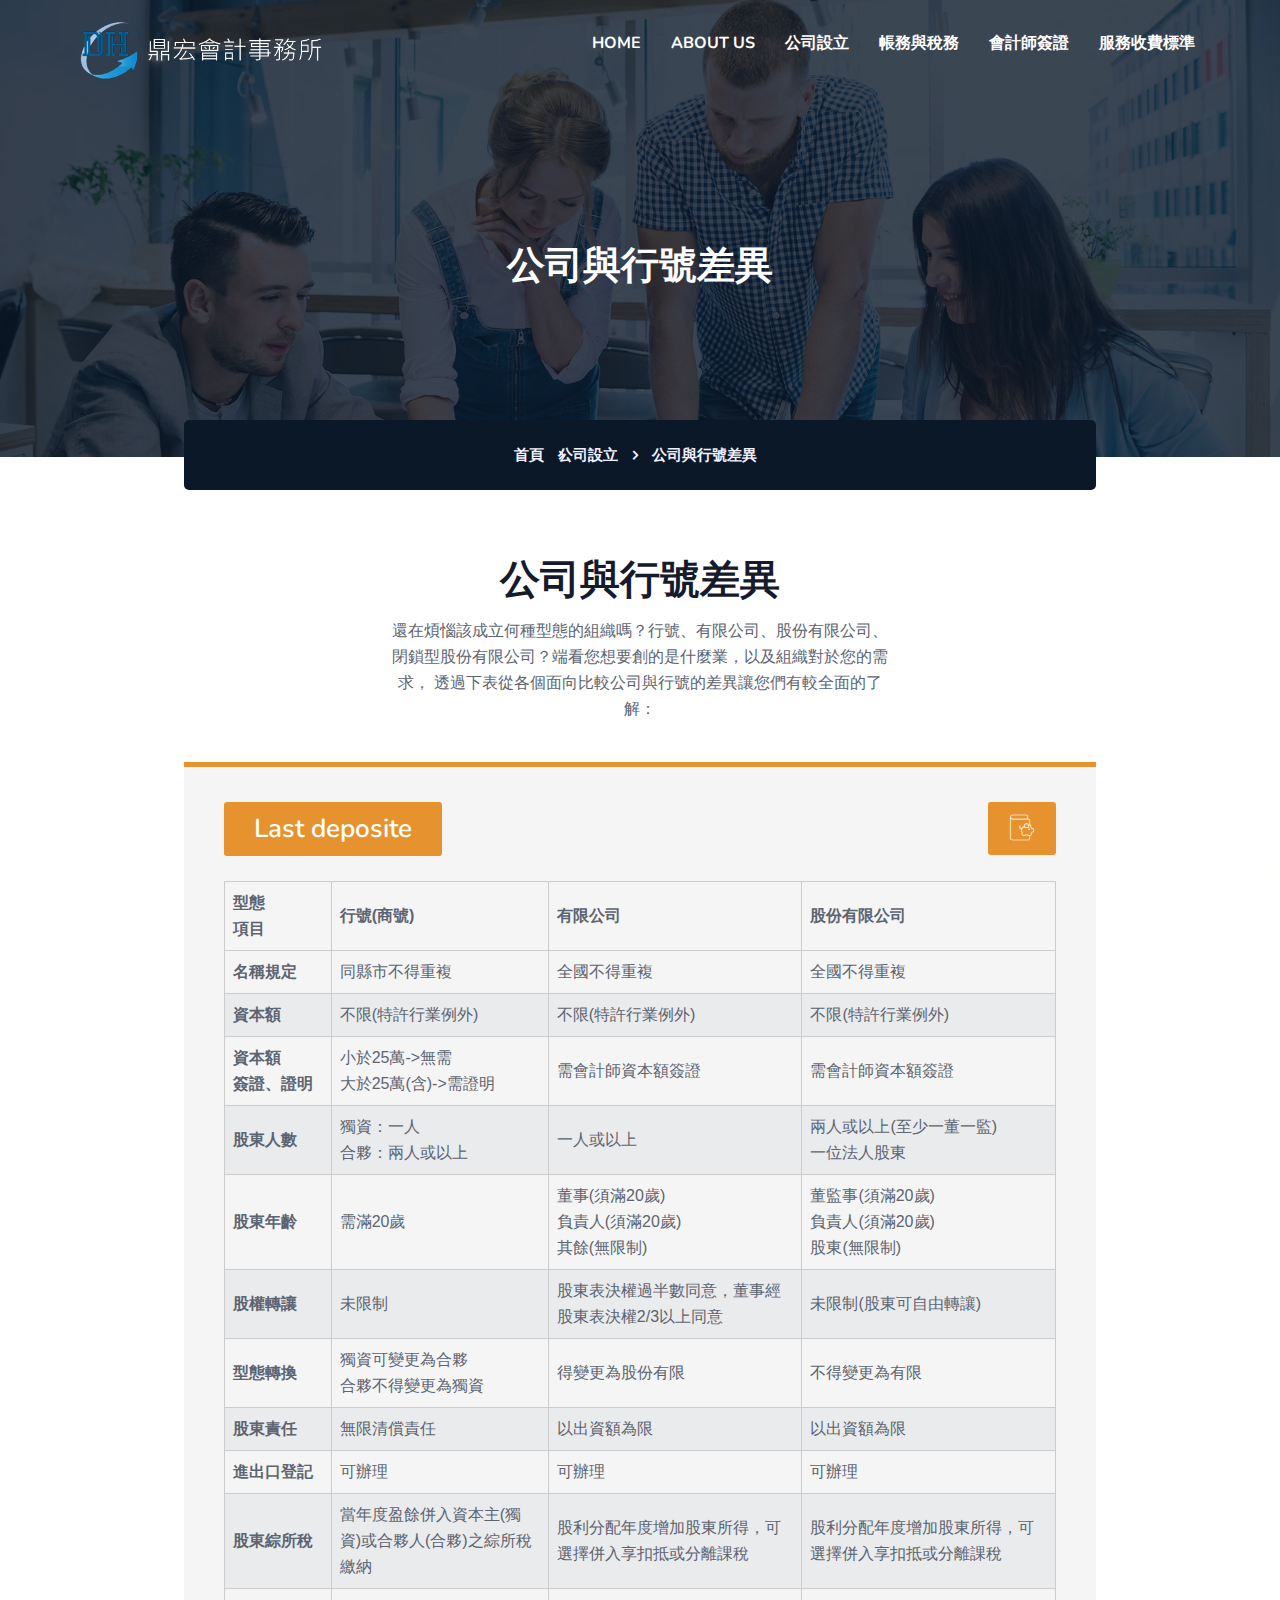
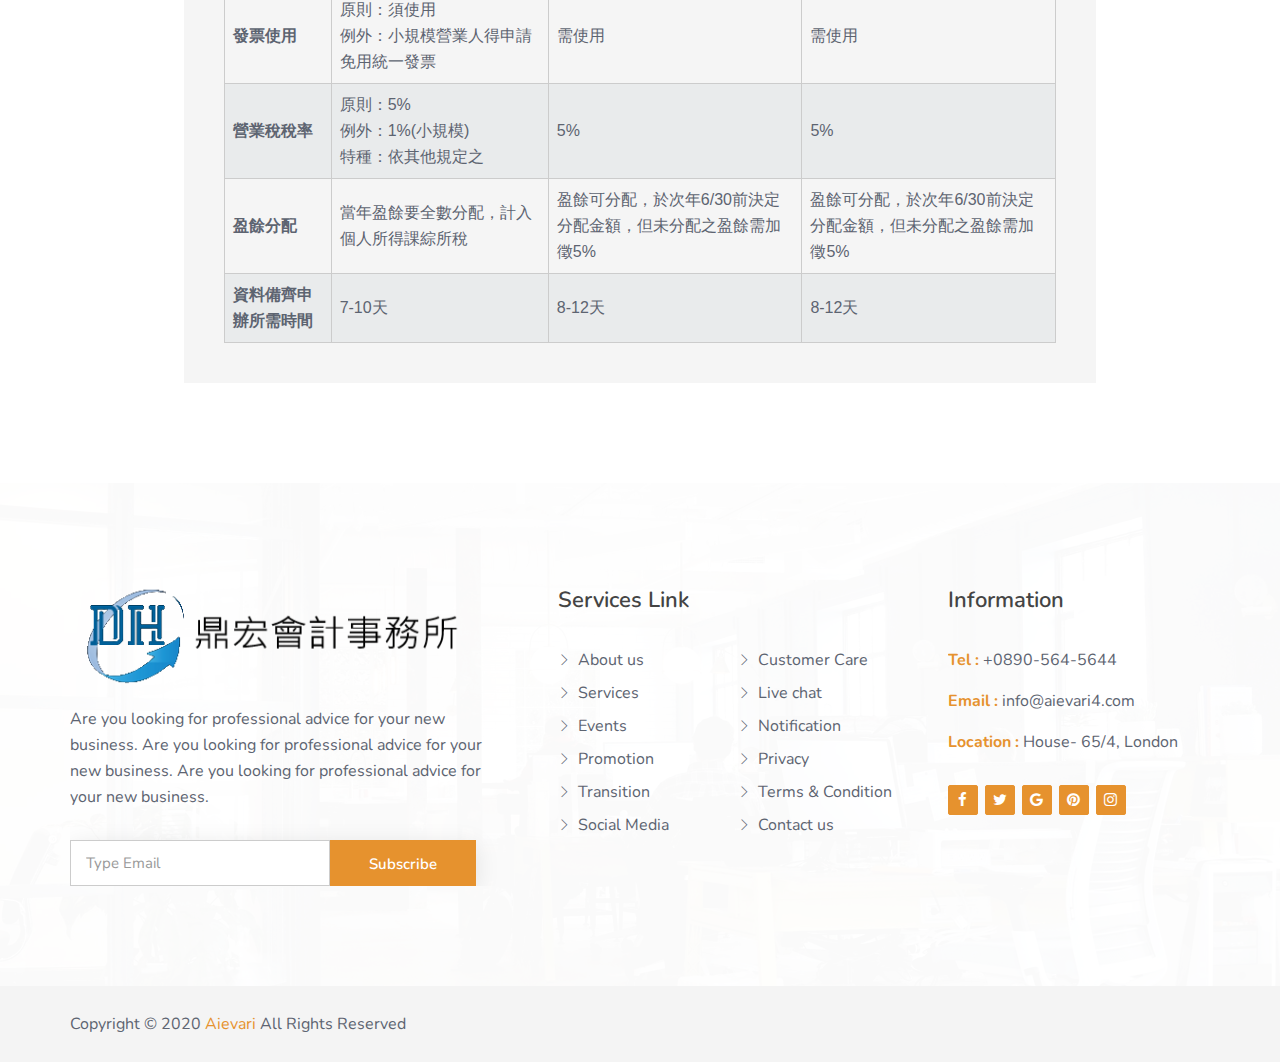
==== commit 3c36fee2: "[新增]公司設立-閉鎖型,公司與行號差異" ====
--- a/establish-company-difference.html
+++ b/establish-company-difference.html
@@ -1,11 +1,9 @@
 <!doctype html>
 <html class="no-js" lang="en">
-	
-<!-- Mirrored from rockstheme.com/rocks/aievari-live/investment.html by HTTrack Website Copier/3.x [XR&CO'2014], Tue, 03 Mar 2020 08:28:01 GMT -->
 <head>
 		<meta charset="utf-8">
 		<meta http-equiv="x-ua-compatible" content="ie=edge">
-		<title>Investment plan| Aievari</title>
+		<title>公司與行號差異</title>
 		<meta name="description" content="">
 		<meta name="viewport" content="width=device-width, initial-scale=1">
 
@@ -34,6 +32,9 @@
 		<!-- responsive css -->
 		<link rel="stylesheet" href="css/responsive.css">
 
+        <!-- Page CSS-->
+        <link rel="stylesheet" href="css/establish.css">
+
 		<!-- modernizr css -->
 		<script src="js/vendor/modernizr-2.8.3.min.js"></script>
 	</head>
@@ -49,11 +50,12 @@
                     <div class="col-md-12 col-sm-12 col-xs-12">
                         <div class="breadcrumb text-center">
                             <div class="section-headline white-headline">
-                                <h3>Investment plan</h3>
+                                <h3>公司與行號差異</h3>
                             </div>
                             <ul class="breadcrumb-bg">
-                                <li class="home-bread">Home</li>
-                                <li>Investment plan</li>
+                                <li class="home-bread">首頁</li>
+                                <li class="home-bread">公司設立</li>
+                                <li>公司與行號差異</li>
                             </ul>
                         </div>
                     </div>
@@ -61,180 +63,15 @@
             </div>
         </div>
         <!-- End breadcumb Area -->
-        <!-- Start Invest area -->
-        <div class="invest-area bg-color page-padding-2">
-            <div class="container">
-                <div class="row">
-					<div class="col-md-12 col-sm-12 col-xs-12">
-						<div class="section-headline text-center">
-                            <h3>The best investment plan</h3>
-                            <p>Help agencies to define their new business objectives and then create professional software.</p>
-						</div>
-					</div>
-				</div>
-                <div class="row">
-                    <div class="pricing-content">
-                        <div class="col-md-3 col-sm-6 col-xs-12">
-                            <div class="pri_table_list">
-                                <div class="top-price-inner">
-                                   <div class="rates">
-                                        <span class="prices">5%</span><span class="users">Daily</span>
-                                    </div>
-                                    <span class="per-day">10 days</span>
-                                </div>
-                                <ol class="pricing-text">
-                                    <li class="check">Minimam Invest : $100</li>
-                                    <li class="check">Maximam Invest : $1000</li>
-                                    <li class="check">Avarage Monthly : 50% </li>
-                                </ol>
-                                <div class="price-btn blue">
-                                    <a class="blue" href="#">Deposite</a>
-                                </div>
-                            </div>
-                        </div>
-                        <div class="col-md-3 col-sm-6 col-xs-12">
-                            <div class="pri_table_list">
-                                <div class="top-price-inner">
-                                   <div class="rates">
-                                        <span class="prices">15%</span><span class="users">Daily</span>
-                                    </div>
-                                    <span class="per-day">30 days</span>
-                                </div>
-                                <ol class="pricing-text">
-                                    <li class="check">Minimam Invest : $1000</li>
-                                    <li class="check">Maximam Invest : $10000</li>
-                                    <li class="check">Avarage Monthly :100% </li>
-                                </ol>
-                                <div class="price-btn blue">
-                                    <a class="blue" href="#">Deposite</a>
-                                </div>
-                            </div>
-                        </div>
-                        <div class="col-md-3 col-sm-6 col-xs-12">
-                            <div class="pri_table_list">
-                                <div class="top-price-inner">
-                                   <span class="base">Popular</span>
-                                   <div class="rates">
-                                        <span class="prices">50%</span><span class="users">Daily</span>
-                                    </div>
-                                    <span class="per-day">45 days</span>
-                                </div>
-                                <ol class="pricing-text">
-                                    <li class="check">Minimam Invest : $1000</li>
-                                    <li class="check">Maximam Invest : $50000</li>
-                                    <li class="check">Avarage Monthly : 200% </li>
-                                </ol>
-                                <div class="price-btn blue">
-                                    <a class="blue" href="#">Deposite</a>
-                                </div>
-                            </div>
-                        </div>
-                        <div class="col-md-3 col-sm-6 col-xs-12">
-                            <div class="pri_table_list">
-                                <span class="base">Best sale</span>
-                                <div class="top-price-inner">
-                                   <div class="rates">
-                                        <span class="prices">100%</span><span class="users">Daily</span>
-                                    </div>
-                                    <span class="per-day">60 days</span>
-                                </div>
-                                <ol class="pricing-text">
-                                    <li class="check">Minimam Invest : $1000</li>
-                                    <li class="check">Maximam Invest : $50000</li>
-                                    <li class="check">Avarage Monthly : 250% </li>
-                                </ol>
-                                <div class="price-btn blue">
-                                    <a class="blue" href="#">Deposite</a>
-                                </div>
-                            </div>
-                        </div>
-                        <div class="col-md-3 col-sm-6 col-xs-12">
-                            <div class="pri_table_list">
-                                <div class="top-price-inner">
-                                   <div class="rates">
-                                        <span class="prices">115%</span><span class="users">Daily</span>
-                                    </div>
-                                    <span class="per-day">70 days</span>
-                                </div>
-                                <ol class="pricing-text">
-                                    <li class="check">Minimam Invest : $1000</li>
-                                    <li class="check">Maximam Invest : $50000</li>
-                                    <li class="check">Avarage Monthly : 300% </li>
-                                </ol>
-                                <div class="price-btn blue">
-                                    <a class="blue" href="#">Deposite</a>
-                                </div>
-                            </div>
-                        </div>
-                        <div class="col-md-3 col-sm-6 col-xs-12">
-                            <div class="pri_table_list">
-                               <span class="base">Best plan</span>
-                                <div class="top-price-inner">
-                                   <div class="rates">
-                                        <span class="prices">125%</span><span class="users">Daily</span>
-                                    </div>
-                                    <span class="per-day">80 days</span>
-                                </div>
-                                <ol class="pricing-text">
-                                    <li class="check">Minimam Invest : $1000</li>
-                                    <li class="check">Maximam Invest : $70000</li>
-                                    <li class="check">Avarage Monthly :325% </li>
-                                </ol>
-                                <div class="price-btn blue">
-                                    <a class="blue" href="#">Deposite</a>
-                                </div>
-                            </div>
-                        </div>
-                        <div class="col-md-3 col-sm-6 col-xs-12">
-                            <div class="pri_table_list">
-                                <div class="top-price-inner">
-                                   <div class="rates">
-                                        <span class="prices">150%</span><span class="users">Daily</span>
-                                    </div>
-                                    <span class="per-day">90 days</span>
-                                </div>
-                                <ol class="pricing-text">
-                                    <li class="check">Minimam Invest : $1000</li>
-                                    <li class="check">Maximam Invest : $50000</li>
-                                    <li class="check">Avarage Monthly : 350% </li>
-                                </ol>
-                                <div class="price-btn blue">
-                                    <a class="blue" href="#">Deposite</a>
-                                </div>
-                            </div>
-                        </div>
-                        <div class="col-md-3 col-sm-6 col-xs-12">
-                            <div class="pri_table_list">
-                                <span class="base">Top plan</span>
-                                <div class="top-price-inner">
-                                   <div class="rates">
-                                        <span class="prices">200%</span><span class="users">Daily</span>
-                                    </div>
-                                    <span class="per-day">100 days</span>
-                                </div>
-                                <ol class="pricing-text">
-                                    <li class="check">Minimam Invest : $1000</li>
-                                    <li class="check">Maximam Invest : $50000</li>
-                                    <li class="check">Avarage Monthly : 400% </li>
-                                </ol>
-                                <div class="price-btn blue">
-                                    <a class="blue" href="#">Deposite</a>
-                                </div>
-                            </div>
-                        </div>
-                    </div>
-                </div>
-            </div>
-        </div>
-        <!-- End Invest area -->
         <!--Start payment-history area -->
         <div class="payment-history-area bg-color fix area-padding-2">
             <div class="container">
                <div class="row">
 					<div class="col-md-12 col-sm-12 col-xs-12">
 						<div class="section-headline text-center">
-                            <h3>Deposite and withdrawals history</h3>
-                            <p>Help agencies to define their new business objectives and then create professional software.</p>
+                            <h3>公司與行號差異</h3>
+                            <p>還在煩惱該成立何種型態的組織嗎？行號、有限公司、股份有限公司、閉鎖型股份有限公司？端看您想要創的是什麼業，以及組織對於您的需求，
+                            透過下表從各個面向比較公司與行號的差異讓您們有較全面的了解：</p>
 						</div>
 					</div>
 				</div>
@@ -246,98 +83,191 @@
                                 <span><i class="flaticon-005-savings"></i></span>
                                 <div class="deposite-table">
                                     <table>
-                                        <tr>
-                                            <th>Name</th>
-                                            <th>Date</th>
-                                            <th>Amount</th>
-                                            <th>Currency</th>
-                                        </tr>
-                                        <tr>
-                                            <td>Admond sayhel</td>
-                                            <td>Jan 02, 2020</td>
-                                            <td>$1000</td>
-                                            <td>Bitcoin</td>
-                                        </tr>
-                                        <tr>
-                                            <td>Jonshon</td>
-                                            <td>Dec 12, 2019</td>
-                                            <td>$5000</td>
-                                            <td>USD</td>
-                                        </tr>
-                                        <tr>
-                                            <td>Hopper</td>
-                                            <td>Dec 22, 2019</td>
-                                            <td>$4000</td>
-                                            <td>Ripple</td>
-                                        </tr>
-                                        <tr>
-                                            <td>Admond sayhel</td>
-                                            <td>Jan 02, 2020</td>
-                                            <td>$3000</td>
-                                            <td>Bitcoin</td>
-                                        </tr>
-                                        <tr>
-                                            <td>Anjel july</td>
-                                            <td>Jan 05, 2020</td>
-                                            <td>$500</td>
-                                            <td>USD</td>
-                                        </tr>
-                                        <tr>
-                                            <td>Lagisha</td>
-                                            <td>Jan 12, 2020</td>
-                                            <td>$5000</td>
-                                            <td>Bitcoin</td>
-                                        </tr>
-                                    </table>
-                                </div>
-                            </div>
-                            <div class="diposite-box">
-                                <h4>Last withdrawals</h4>
-                                <span><i class="flaticon-042-wallet"></i></span>
-                                <div class="deposite-table">
-                                    <table>
-                                        <tr>
-                                            <th>Name</th>
-                                            <th>Date</th>
-                                            <th>Amount</th>
-                                            <th>Currency</th>
-                                        </tr>
-                                        <tr>
-                                            <td>Arnold</td>
-                                            <td>Jan 04, 2020</td>
-                                            <td>$1000</td>
-                                            <td>USD</td>
-                                        </tr>
-                                        <tr>
-                                            <td>Jhon Abra</td>
-                                            <td>Jan 07, 2020</td>
-                                            <td>$6000</td>
-                                            <td>USD</td>
-                                        </tr>
-                                        <tr>
-                                            <td>Lanisha</td>
-                                            <td>Jan 13, 2020</td>
-                                            <td>$5000</td>
-                                            <td>USD</td>
-                                        </tr>
-                                        <tr>
-                                            <td>Gongales</td>
-                                            <td>Jan 12, 2020</td>
-                                            <td>$2000</td>
-                                            <td>USD</td>
-                                        </tr>
-                                        <tr>
-                                            <td>Admond sayhel</td>
-                                            <td>Jan 10, 2020</td>
-                                            <td>$1000</td>
-                                            <td>USD</td>
-                                        </tr>
-                                        <tr>
-                                            <td>Remond</td>
-                                            <td>Jan 02, 2020</td>
-                                            <td>$3000</td>
-                                            <td>USD</td>
-                                        </tr>
+                                        <thead>
+                                            <tr>
+                                                <th scope="col" style="position:relative; top:0; left:0;">
+                                                    <div class="out">
+                                                        <div class="out-col">型態</div>
+                                                        <div class="out-row">項目</div>
+                                                    </div>
+                                                </th>
+                                                <th scope="col">行號(商號)</th>
+                                                <th scope="col">有限公司</th>
+                                                <th scope="col">股份有限公司</th>
+                                            </tr>
+                                        </thead>
+                                        <tbody>
+                                            <tr>
+                                                <th scope="row">名稱規定</th>
+                                                <td>同縣市不得重複</td>
+                                                <td>全國不得重複</td>
+                                                <td>全國不得重複</td>
+                                            </tr>
+                                            <tr>
+                                                <th scope="row">資本額</th>
+                                                <td>
+                                                    不限(特許行業例外)
+                                                </td>
+                                                <td>
+                                                    不限(特許行業例外)
+                                                </td>
+                                                <td>
+                                                    不限(特許行業例外)
+                                                </td>
+                                            </tr>
+                                            <tr>
+                                                <th scope="row">
+                                                    資本額
+                                                    <br />
+                                                    簽證、證明
+                                                </th>
+                                                <td>
+                                                    小於25萬->無需
+                                                    <br />
+                                                    大於25萬(含)->需證明
+                                                </td>
+                                                <td>需會計師資本額簽證</td>
+                                                <td>需會計師資本額簽證</td>
+                                            </tr>
+                                            <tr>
+                                                <th scope="row">
+                                                    股東人數
+                                                </th>
+                                                <td>
+                                                    獨資：一人
+                                                    <br />
+                                                    合夥：兩人或以上
+                                                </td>
+                                                <td>一人或以上</td>
+                                                <td>
+                                                    兩人或以上(至少一董一監)
+                                                    <br />
+                                                    一位法人股東
+                                                </td>
+                                            </tr>
+                                
+                                            <tr>
+                                                <th scope="row">
+                                                    股東年齡
+                                                </th>
+                                                <td>需滿20歲</td>
+                                                <td>
+                                                    董事(須滿20歲)
+                                                    <br />
+                                                    負責人(須滿20歲)
+                                                    <br />
+                                                    其餘(無限制)
+                                                </td>
+                                                <td>
+                                                    董監事(須滿20歲)
+                                                    <br />
+                                                    負責人(須滿20歲)
+                                                    <br />
+                                                    股東(無限制)
+                                                </td>
+                                            </tr>
+                                
+                                            <tr>
+                                                <th scope="row">
+                                                    股權轉讓
+                                                </th>
+                                                <td>未限制</td>
+                                                <td>
+                                                    股東表決權過半數同意，董事經股東表決權2/3以上同意
+                                                </td>
+                                                <td>
+                                                    未限制(股東可自由轉讓)
+                                                </td>
+                                            </tr>
+                                            <tr>
+                                                <th scope="row">
+                                                    型態轉換
+                                                </th>
+                                                <td>
+                                                    獨資可變更為合夥
+                                                    <br />
+                                                    合夥不得變更為獨資
+                                                </td>
+                                                <td>得變更為股份有限</td>
+                                                <td>不得變更為有限</td>
+                                            </tr>
+                                            <tr>
+                                                <th scope="row">
+                                                    股東責任
+                                                </th>
+                                                <td>無限清償責任</td>
+                                                <td>以出資額為限</td>
+                                                <td>以出資額為限</td>
+                                            </tr>
+                                            <tr>
+                                                <th scope="row">
+                                                    進出口登記
+                                                </th>
+                                                <td>可辦理</td>
+                                                <td>可辦理</td>
+                                                <td>可辦理</td>
+                                            </tr>
+                                            <tr>
+                                                <th scope="row">
+                                                    股東綜所稅
+                                                </th>
+                                                <td>當年度盈餘併入資本主(獨資)或合夥人(合夥)之綜所稅繳納</td>
+                                                <td>
+                                                    股利分配年度增加股東所得，可選擇併入享扣抵或分離課稅
+                                                </td>
+                                                <td>
+                                                    股利分配年度增加股東所得，可選擇併入享扣抵或分離課稅
+                                                </td>
+                                            </tr>
+                                            <tr>
+                                                <th scope="row">
+                                                    發票使用
+                                                </th>
+                                                <td>
+                                                    原則：須使用
+                                                    <br />
+                                                    例外：小規模營業人得申請免用統一發票
+                                                </td>
+                                                <td>需使用</td>
+                                                <td>需使用</td>
+                                            </tr>
+                                            <tr>
+                                                <th scope="row">
+                                                    營業稅稅率
+                                                </th>
+                                                <td>
+                                                    原則：5%
+                                                    <br />
+                                                    例外：1%(小規模)
+                                                    <br />
+                                                    特種：依其他規定之
+                                                </td>
+                                                <td>5%</td>
+                                                <td>5%</td>
+                                            </tr>
+                                            <tr>
+                                                <th scope="row">
+                                                    盈餘分配
+                                                </th>
+                                                <td>
+                                                    當年盈餘要全數分配，計入個人所得課綜所稅
+                                                </td>
+                                                <td>
+                                                    盈餘可分配，於次年6/30前決定分配金額，但未分配之盈餘需加徵5%
+                                                </td>
+                                                <td>
+                                                    盈餘可分配，於次年6/30前決定分配金額，但未分配之盈餘需加徵5%
+                                                </td>
+                                            </tr>
+                                            <tr>
+                                                <th scope="row">
+                                                    資料備齊申辦所需時間
+                                                </th>
+                                                <td>7-10天</td>
+                                                <td>8-12天</td>
+                                                <td>8-12天</td>
+                                            </tr>
+                                        </tbody>
                                     </table>
                                 </div>
                             </div>
@@ -349,110 +279,6 @@
         <!-- End payment-history area -->
         <!-- Start Footer Area -->
         <footer class="footer1">
-            <div class="footer-area">
-                <div class="container">
-                    <div class="row">
-                        <div class="col-md-5 col-sm-5 col-xs-12">
-                            <div class="footer-content logo-footer">
-                                <div class="footer-head">
-                                    <div class="footer-logo">
-                                    	<a class="footer-black-logo" href="#"><img src="img/logo/logo.png" alt=""></a>
-                                    </div>
-                                    <p>
-                                        Are you looking for professional advice for your new business. Are you looking for professional advice for your new business. Are you looking for professional advice for your new business.
-                                    </p>
-                                    <div class="subs-feilds">
-                                        <div class="suscribe-input">
-                                            <input type="email" class="email form-control width-80" id="sus_email" placeholder="Type Email">
-                                            <button type="submit" id="sus_submit" class="add-btn">Subscribe</button>
-                                        </div>
-                                    </div>
-                                </div>
-                            </div>
-                        </div>
-                        <!-- end single footer -->
-                        <div class="col-md-4 col-sm-3 col-xs-12">
-                            <div class="footer-content">
-                                <div class="footer-head">
-                                    <h4>Services Link</h4>
-                                    <ul class="footer-list">
-                                        <li><a href="#">About us</a></li>
-                                        <li><a href="#">Services </a></li>
-                                        <li><a href="#">Events</a></li>
-                                        <li><a href="#">Promotion</a></li>
-                                        <li><a href="#">Transition</a></li>
-                                        <li><a href="#">Social Media</a></li>
-                                    </ul>
-                                    <ul class="footer-list hidden-sm">
-										<li><a href="#">Customer Care</a></li>
-                                        <li><a href="#">Live chat</a></li>
-                                        <li><a href="#">Notification</a></li>
-                                        <li><a href="#">Privacy</a></li>
-                                        <li><a href="#">Terms & Condition</a></li>
-                                        <li><a href="#">Contact us </a></li>
-									</ul>
-                                </div>
-                            </div>
-                        </div>
-                        <!-- end single footer -->
-                        <div class="col-md-3 col-sm-4 col-xs-12">
-                            <div class="footer-content last-content">
-                                <div class="footer-head">
-                                    <h4>Information</h4> 
-                                    <div class="footer-contacts">
-										<p><span>Tel :</span> +0890-564-5644</p>
-										<p><span>Email :</span> info@aievari4.com</p>
-										<p><span>Location :</span> House- 65/4, London</p>
-									</div> 
-                                    <div class="footer-icons">
-                                        <ul>
-                                            <li>
-                                                <a href="#">
-                                                    <i class="fa fa-facebook"></i>
-                                                </a>
-                                            </li>
-                                            <li>
-                                                <a href="#">
-                                                    <i class="fa fa-twitter"></i>
-                                                </a>
-                                            </li>
-                                            <li>
-                                                <a href="#">
-                                                    <i class="fa fa-google"></i>
-                                                </a>
-                                            </li>
-                                            <li>
-                                                <a href="#">
-                                                    <i class="fa fa-pinterest"></i>
-                                                </a>
-                                            </li>
-                                            <li>
-                                                <a href="#">
-                                                    <i class="fa fa-instagram"></i>
-                                                </a>
-                                            </li>
-                                        </ul>
-                                    </div>
-                                </div>
-                            </div>
-                        </div>
-                    </div>
-                </div>
-            </div>
-            <div class="footer-area-bottom">
-                <div class="container">
-                    <div class="row">
-                        <div class="col-md-6 col-sm-6 col-xs-12">
-                            <div class="copyright">
-                                <p>
-                                    Copyright © 2020
-                                    <a href="#">Aievari</a> All Rights Reserved
-                                </p>
-                            </div>
-                        </div>
-                    </div>
-                </div>
-            </div>
         </footer>
         <!-- End Footer area -->
 		
@@ -460,6 +286,11 @@
 
 		<!-- jquery latest version -->
 		<script src="js/vendor/jquery-1.12.4.min.js"></script>
+
+        <!-- my jS-->
+        <script src="js/addHeader.js"></script>
+        <script src="js/addFooter.js"></script>
+
 		<!-- bootstrap js -->
 		<script src="js/bootstrap.min.js"></script>
 		<!-- owl.carousel js -->
@@ -479,8 +310,6 @@
 		<!-- main js -->
 		<script src="js/main.js"></script>
 
-        <!-- my jS-->
-        <script src="js/addHeader.js"></script>
 	</body>
     
 </html>--- a/css/establish.css
+++ b/css/establish.css
@@ -0,0 +1,42 @@
+
+/* ==============================
+             公司登記項目 
+====================================*/
+.notice-message
+{
+    color:red;
+    font-size: 10px;
+}
+
+/* ==============================
+             公司設立流程 
+====================================*/
+.process-img-block
+{
+    box-shadow: 1px 2px 3px 1px #a3a3a3f8;
+    border-radius: 10px 10px;
+}
+
+.process-desc-block
+{
+    font-size: 0.9em;
+    padding-top:10px;
+    padding-left:10%;
+    padding-right:3px;
+}
+
+.process-desc .ul-establish-desc li
+{
+    padding-bottom: 3px;
+}
+
+
+.diposite-box span.col-desc {
+    float: none;
+    font-size: 12px;
+    color: #1b1b1b;
+    background: none;
+    padding: 0 0 ;
+    border-radius: none;
+    line-height: none;
+}